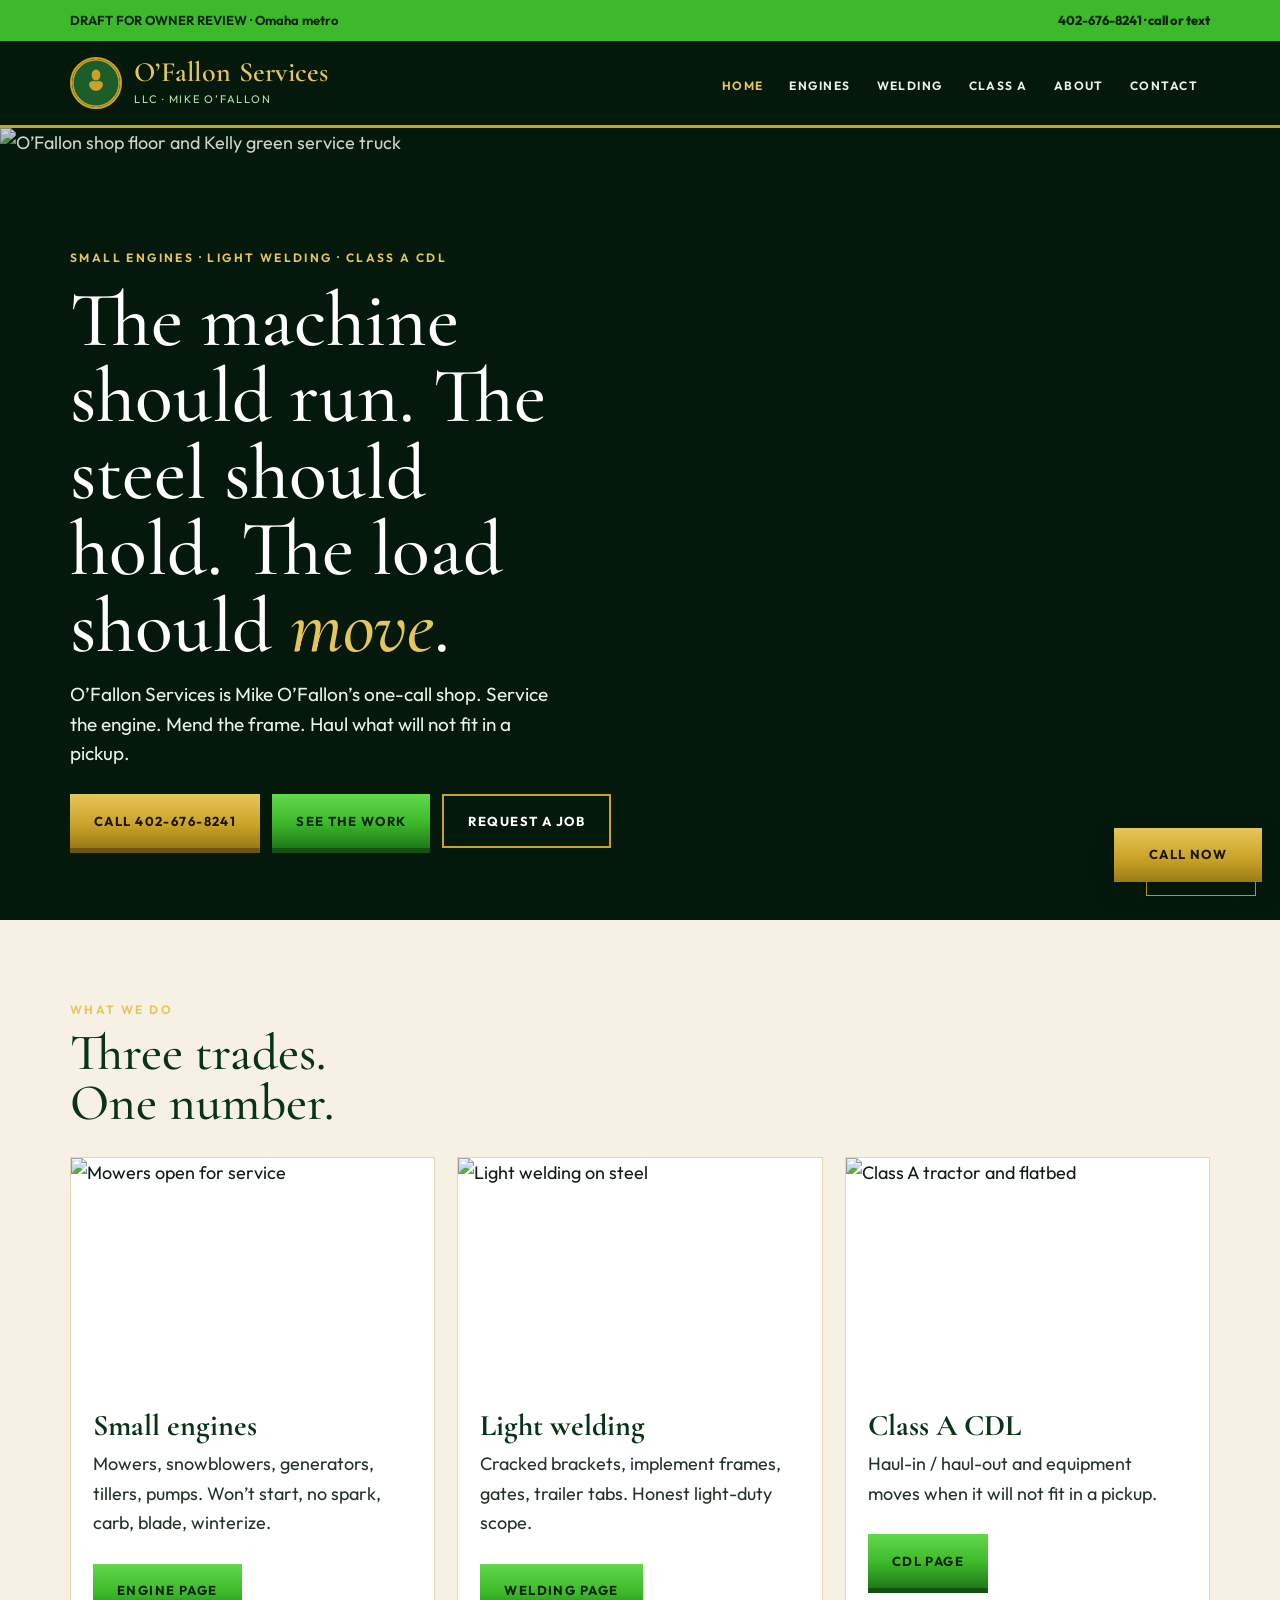
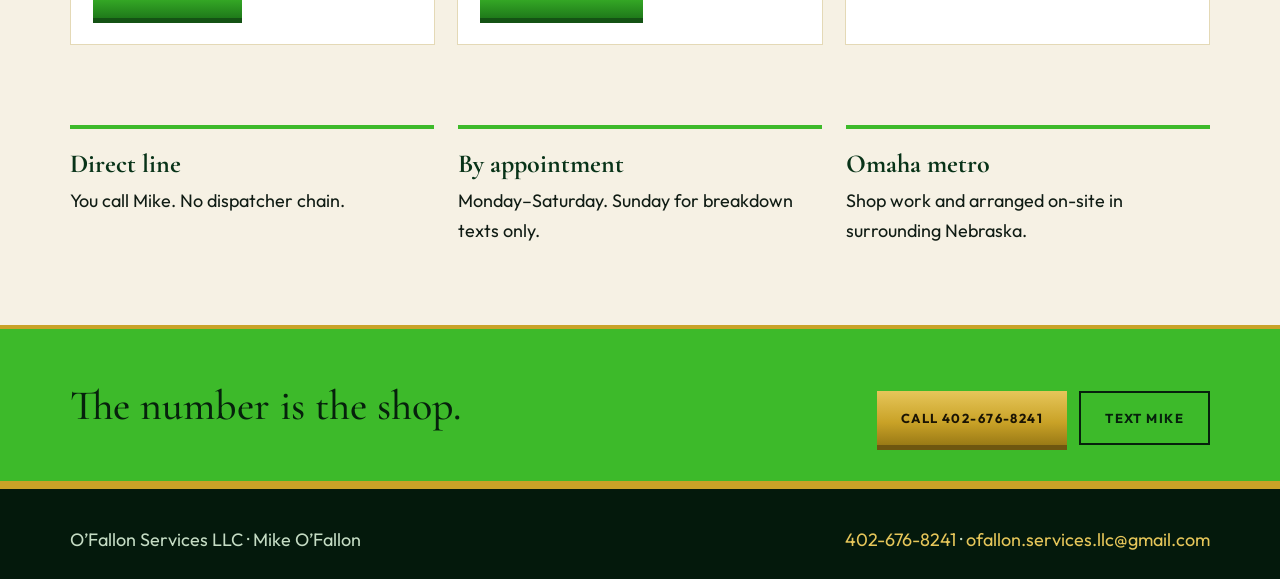
==== index.html @ c99d0401 "Wire Sound On button to workshop audio bed" ====
<!DOCTYPE html>
<html lang="en">
<head>
<meta charset="UTF-8" />
<meta name="viewport" content="width=device-width, initial-scale=1" />
<title>O’Fallon Services LLC — Engines, welding, Class A CDL</title>
<link rel="preconnect" href="https://fonts.googleapis.com" />
<link href="https://fonts.googleapis.com/css2?family=Cormorant+Garamond:ital,wght@0,500;0,600;1,500&family=Outfit:wght@400;500;600;700&display=swap" rel="stylesheet" />
<link rel="stylesheet" href="site.css" />
<script src="bed.js"></script>
</head>
<body>
<div class="top"><div class="wrap"><span>DRAFT FOR OWNER REVIEW · Omaha metro</span><a href="tel:4026768241">402-676-8241 · call or text</a></div></div>
<nav><div class="wrap">
  <a class="brand" href="index.html"><img src="photos/mark.svg" alt="O’Fallon shamrock mark" /><span><b>O’Fallon Services</b><small>LLC · Mike O’Fallon</small></span></a>
  <button class="burger" type="button" id="burger">Menu</button>
  <ul id="navlist">
    <li><a class="n on" href="index.html">Home</a></li>
    <li><a class="n " href="engines.html">Engines</a></li>
    <li><a class="n " href="welding.html">Welding</a></li>
    <li><a class="n " href="cdl.html">Class A</a></li>
    <li><a class="n " href="about.html">About</a></li>
    <li><a class="n " href="contact.html">Contact</a></li>
  </ul>
</div></nav>
<section class="hero">
  <div class="stage"><img src="photos/hero.svg" alt="O’Fallon shop floor and Kelly green service truck" /></div>
  <div class="sound"><button id="soundBtn" type="button">Sound on</button></div>
  <div class="copy wrap">
    <p class="kicker">Small engines · Light welding · Class A CDL</p>
    <h1>The machine should run. The steel should hold. The load should <em>move</em>.</h1>
    <p class="lead">O’Fallon Services is Mike O’Fallon’s one-call shop. Service the engine. Mend the frame. Haul what will not fit in a pickup.</p>
    <div class="btns">
      <a class="btn btn-gold" href="tel:4026768241">Call 402-676-8241</a>
      <a class="btn btn-kelly" href="engines.html">See the work</a>
      <a class="btn btn-line" href="contact.html">Request a job</a>
    </div>
  </div>
</section>
<section class="sec"><div class="wrap">
  <p class="kicker">What we do</p>
  <h2>Three trades. One number.</h2>
  <div class="grid3" style="margin-top:28px">
    <article class="card">
      <img src="photos/engines.svg" alt="Mowers open for service" />
      <div class="pad">
        <h3>Small engines</h3>
        <p>Mowers, snowblowers, generators, tillers, pumps. Won’t start, no spark, carb, blade, winterize.</p>
        <div class="btns"><a class="btn btn-kelly" href="engines.html">Engine page</a></div>
      </div>
    </article>
    <article class="card">
      <img src="photos/weld.svg" alt="Light welding on steel" />
      <div class="pad">
        <h3>Light welding</h3>
        <p>Cracked brackets, implement frames, gates, trailer tabs. Honest light-duty scope.</p>
        <div class="btns"><a class="btn btn-kelly" href="welding.html">Welding page</a></div>
      </div>
    </article>
    <article class="card">
      <img src="photos/cdl.svg" alt="Class A tractor and flatbed" />
      <div class="pad">
        <h3>Class A CDL</h3>
        <p>Haul-in / haul-out and equipment moves when it will not fit in a pickup.</p>
        <div class="btns"><a class="btn btn-kelly" href="cdl.html">CDL page</a></div>
      </div>
    </article>
  </div>
</div></section>
<section class="sec" style="padding-top:0"><div class="wrap">
  <div class="facts">
    <article><h3>Direct line</h3><p>You call Mike. No dispatcher chain.</p></article>
    <article><h3>By appointment</h3><p>Monday–Saturday. Sunday for breakdown texts only.</p></article>
    <article><h3>Omaha metro</h3><p>Shop work and arranged on-site in surrounding Nebraska.</p></article>
  </div>
</div></section>
<div class="strip" id="call"><div class="wrap">
  <h2>The number is the shop.</h2>
  <div class="btns">
    <a class="btn btn-gold" href="tel:4026768241">Call 402-676-8241</a>
    <a class="btn btn-line" href="sms:4026768241" style="color:#06210C;border-color:#06210C">Text Mike</a>
  </div>
</div></div>
<footer><div class="wrap">
  <div>O’Fallon Services LLC · Mike O’Fallon</div>
  <div><a href="tel:4026768241">402-676-8241</a> · <a href="mailto:ofallon.services.llc@gmail.com">ofallon.services.llc@gmail.com</a></div>
</div></footer>
<div class="float">
  <a class="btn btn-gold" href="tel:4026768241">Call now</a>
</div>
<script>
(function(){
  const burger=document.getElementById("burger");
  const list=document.getElementById("navlist");
  if(burger&&list) burger.addEventListener("click",function(){list.classList.toggle("open");});
  const b=document.getElementById("soundBtn");
  if(b){
    let on=false;
    b.addEventListener("click", function(){
      on=!on;
      if(on){ if(window.startOFallonSound) window.startOFallonSound(); b.textContent="Sound off"; }
      else { if(window.stopOFallonSound) window.stopOFallonSound(); b.textContent="Sound on"; }
    });
  }
})();
</script>
</body>
</html>
---- site.css ----
:root{
  --kelly:#3DBA2A;
  --kelly-d:#1F7A1A;
  --forest:#083318;
  --deep:#04190C;
  --gold:#C9A227;
  --gold2:#E6C65A;
  --paper:#F6F1E4;
  --ink:#101C14;
  --mute:#4E5B51;
  --line:#E4D9B6;
}
*{box-sizing:border-box;margin:0;padding:0}
html{scroll-behavior:smooth}
body{background:var(--paper);color:var(--ink);font-family:"Outfit","Avenir Next",sans-serif;font-size:18px;line-height:1.65}
a{color:inherit}
img,video{max-width:100%;display:block}
.wrap{width:min(1140px,calc(100% - 40px));margin:0 auto}
.top{background:var(--kelly);color:#06210C;font-size:13px;font-weight:650}
.top .wrap{display:flex;justify-content:space-between;gap:12px;padding:10px 0;align-items:center}
.top a{color:#06210C;font-weight:750;text-decoration:none}
nav{position:sticky;top:0;z-index:50;background:var(--deep);border-bottom:3px solid var(--gold)}
nav .wrap{display:flex;align-items:center;justify-content:space-between;min-height:84px;gap:16px}
.brand{display:flex;align-items:center;gap:12px;text-decoration:none;color:var(--gold2)}
.brand img{width:52px;height:52px;border-radius:50%;border:2px solid var(--gold);object-fit:cover;background:#083318}
.brand b{display:block;font-family:"Cormorant Garamond",Georgia,serif;font-size:clamp(22px,2.4vw,28px);font-weight:600;line-height:1;letter-spacing:.01em}
.brand small{display:block;color:#B7E3B3;letter-spacing:.16em;text-transform:uppercase;font-size:11px;margin-top:4px}
nav ul{display:flex;gap:2px;list-style:none;flex-wrap:wrap}
nav a.n{color:#E7F6E4;text-decoration:none;font-size:12px;font-weight:650;letter-spacing:.12em;text-transform:uppercase;padding:10px 12px}
nav a.n:hover,nav a.n.on{color:var(--gold2)}
.burger{display:none;background:transparent;border:1px solid var(--gold);color:var(--gold2);padding:8px 12px;letter-spacing:.12em;text-transform:uppercase;font:650 12px Outfit,sans-serif}
.hero{position:relative;min-height:88vh;color:#fff;display:flex;align-items:flex-end;overflow:hidden;background:#04190C}
.hero .stage{position:absolute;inset:0;overflow:hidden}
.hero .stage img{width:110%;height:110%;object-fit:cover;animation:ken 22s ease-in-out infinite alternate}
@keyframes ken{from{transform:scale(1) translate(0,0)}to{transform:scale(1.12) translate(-3%,-2%)}}
.hero::after{content:"";position:absolute;inset:0;background:linear-gradient(180deg,rgba(4,25,12,.18),rgba(4,25,12,.88))}
.hero .copy{position:relative;z-index:2;padding:0 0 72px}
.kicker{color:var(--gold2);letter-spacing:.2em;text-transform:uppercase;font-size:12px;font-weight:650}
h1,h2,h3.serif{font-family:"Cormorant Garamond",Georgia,serif;font-weight:500;line-height:.98;text-wrap:balance}
.hero h1{font-size:clamp(40px,6.2vw,78px);max-width:13ch;margin:14px 0 16px}
.hero h1 em{font-style:italic;color:var(--gold2)}
.lead{max-width:42ch;color:#E6F4E3;font-size:19px;line-height:1.55}
.btns{display:flex;flex-wrap:wrap;gap:12px;margin-top:26px}
.btn{display:inline-flex;align-items:center;justify-content:center;min-height:54px;padding:14px 24px;text-decoration:none;text-transform:uppercase;letter-spacing:.11em;font-size:13px;font-weight:700;border:0;cursor:pointer;font-family:inherit}
.btn-gold{background:linear-gradient(180deg,#E6C65A,#C9A227 58%,#9A7A16);color:#1A1404;box-shadow:0 5px 0 #6E5610}
.btn-kelly{background:linear-gradient(180deg,#62D84A,#3DBA2A 52%,#1F7A1A);color:#06210C;box-shadow:0 5px 0 #145214}
.btn-line{background:transparent;color:#fff;border:2px solid var(--gold)}
.sound{position:absolute;z-index:3;right:24px;bottom:24px}
.sound button{min-height:44px;padding:10px 16px;background:rgba(4,25,12,.78);color:var(--gold2);border:1px solid var(--gold);letter-spacing:.12em;text-transform:uppercase;font:650 12px Outfit,sans-serif;cursor:pointer}
.sec{padding:80px 0}
.sec h2{font-size:clamp(32px,4vw,52px);color:var(--forest);margin:8px 0 16px;max-width:18ch}
.grid3{display:grid;grid-template-columns:repeat(3,1fr);gap:22px}
.card{background:#fff;border:1px solid var(--line);display:flex;flex-direction:column;min-height:100%;overflow:hidden}
.card img{width:100%;height:230px;object-fit:cover}
.card .pad{padding:22px 22px 26px}
.card h3{font-family:"Cormorant Garamond",Georgia,serif;font-size:30px;color:var(--forest);margin-bottom:8px;line-height:1.05}
.card p{color:#243328;max-width:36ch}
.pagehero{position:relative;min-height:52vh;color:#fff;display:flex;align-items:flex-end;overflow:hidden;background:#04190C}
.pagehero img{position:absolute;inset:0;width:100%;height:100%;object-fit:cover}
.pagehero::after{content:"";position:absolute;inset:0;background:linear-gradient(180deg,rgba(4,25,12,.12),rgba(4,25,12,.84))}
.pagehero .copy{position:relative;z-index:2;padding:0 0 44px}
.pagehero h1{font-size:clamp(36px,5.4vw,68px);max-width:14ch;margin-top:10px}
.split{display:grid;grid-template-columns:1.05fr .95fr;gap:56px;align-items:start}
.split img.shot{width:100%;height:100%;max-height:640px;object-fit:cover;border:6px solid var(--kelly)}
.body{max-width:46ch;color:#243328}
.body + .body{margin-top:14px}
.list{margin:18px 0 0;padding:0;list-style:none}
.list li{padding:8px 0 8px 20px;position:relative;color:#243328}
.list li:before{content:"";width:8px;height:8px;background:var(--kelly);position:absolute;left:0;top:.75em}
.form{margin-top:28px;display:grid;grid-template-columns:1fr 1fr;gap:14px;max-width:36rem}
.form .full{grid-column:1/-1}
.form label{display:block;font-size:11px;letter-spacing:.14em;text-transform:uppercase;margin-bottom:6px;font-weight:650;color:var(--mute)}
.form input,.form textarea,.form select{width:100%;border:1px solid #D4CDB6;background:#fff;padding:12px 14px;font:16px Outfit,sans-serif;color:var(--ink)}
.form textarea{min-height:110px;resize:vertical}
.ok{display:none;grid-column:1/-1;background:#D7F5C9;padding:12px;color:#083318}
.strip{background:var(--kelly);color:#06210C;padding:36px 0;border-block:4px solid var(--gold)}
.strip .wrap{display:flex;justify-content:space-between;align-items:center;gap:16px;flex-wrap:wrap}
.strip h2{font-size:clamp(26px,3.4vw,42px);color:#06210C;margin:0}
.facts{display:grid;grid-template-columns:1fr 1fr 1fr;gap:24px}
.facts article{border-top:4px solid var(--kelly);padding-top:14px}
.facts h3{font-family:"Cormorant Garamond",Georgia,serif;font-size:26px;color:var(--forest)}
footer{background:var(--deep);color:#C5DCC4;padding:36px 0 24px;border-top:4px solid var(--gold)}
footer .wrap{display:flex;justify-content:space-between;gap:16px;flex-wrap:wrap}
footer a{color:var(--gold2);text-decoration:none}
.float{position:fixed;right:18px;bottom:18px;z-index:40;display:flex;flex-direction:column;gap:8px}
.float a{min-width:148px;box-shadow:0 8px 24px rgba(4,25,12,.28)}
@media(max-width:900px){
  .grid3,.split,.facts{grid-template-columns:1fr}
  nav ul{display:none;position:absolute;left:0;right:0;top:84px;background:var(--deep);flex-direction:column;padding:8px 20px 18px;border-bottom:3px solid var(--gold)}
  nav ul.open{display:flex}
  .burger{display:block}
  .btn{width:100%}
  .hero{min-height:82vh}
  .card img{height:200px}
  .form{grid-template-columns:1fr}
  .float{left:18px;right:18px}
}
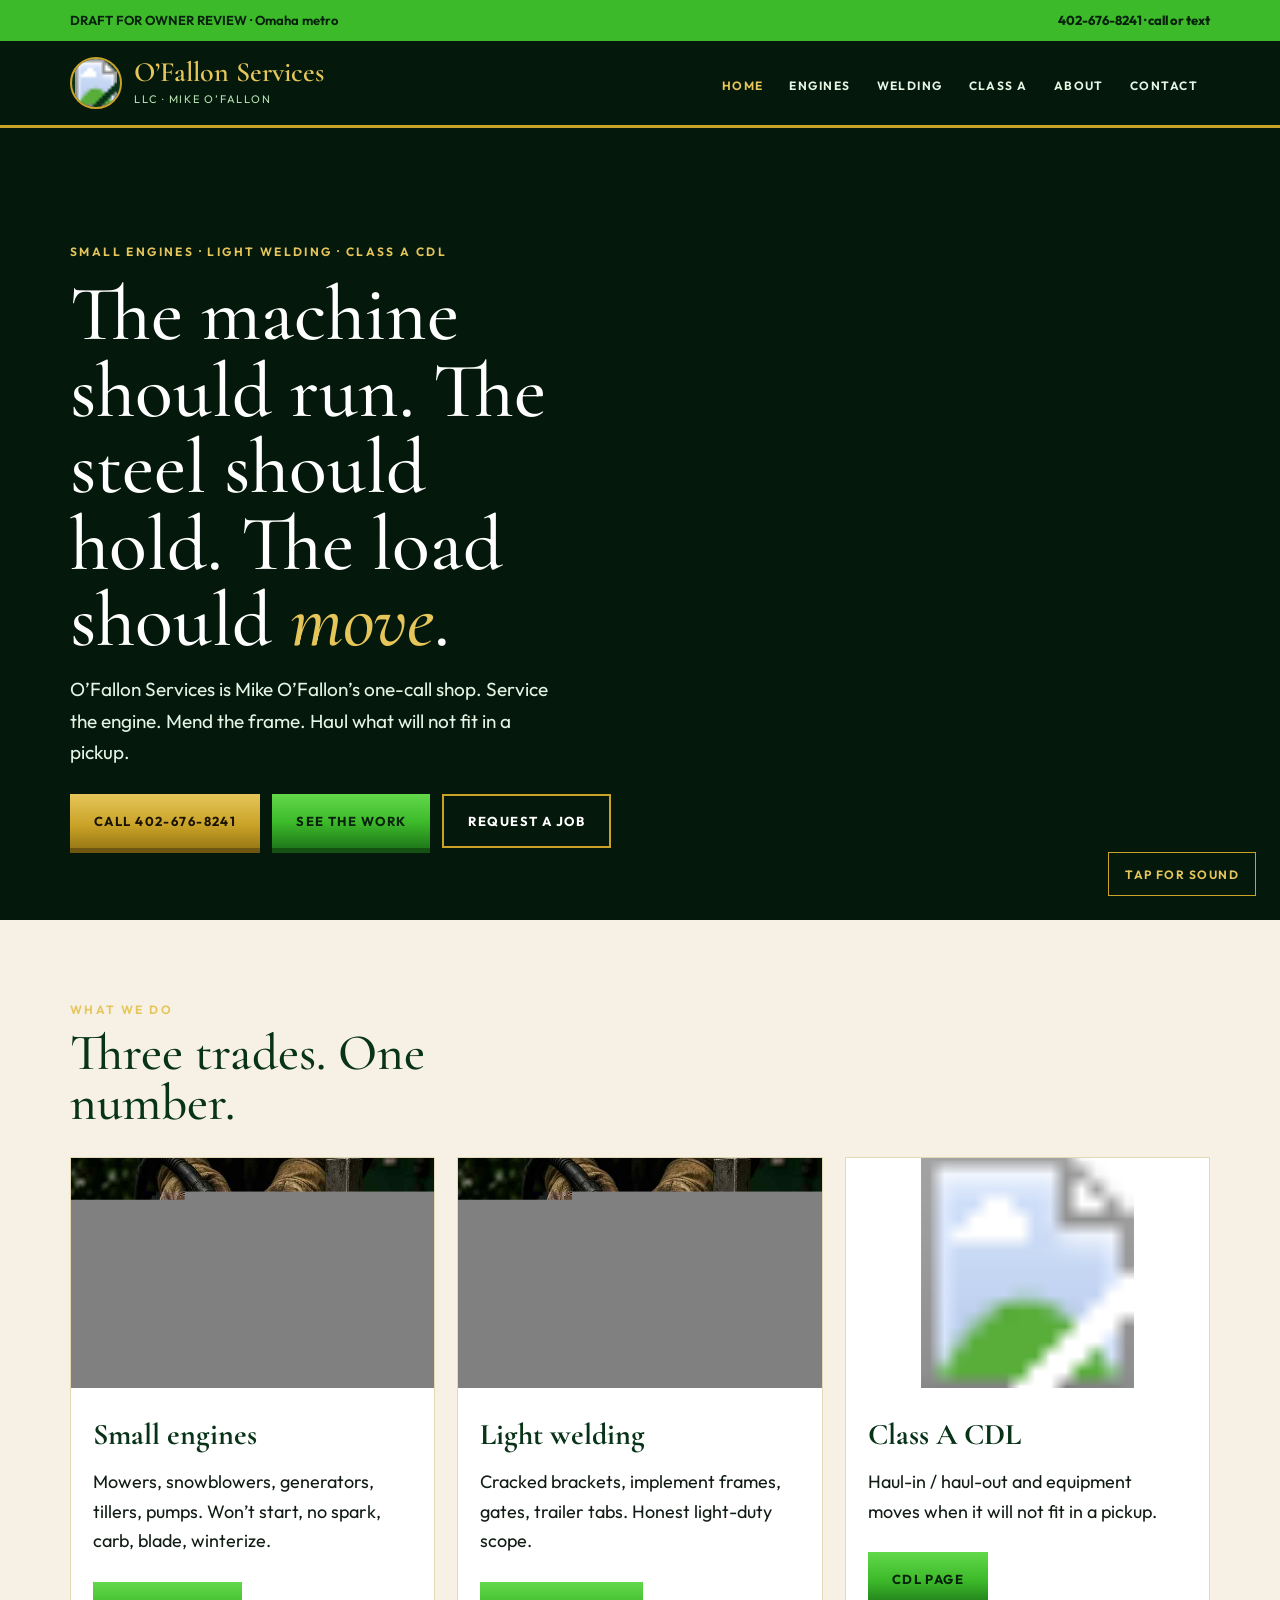
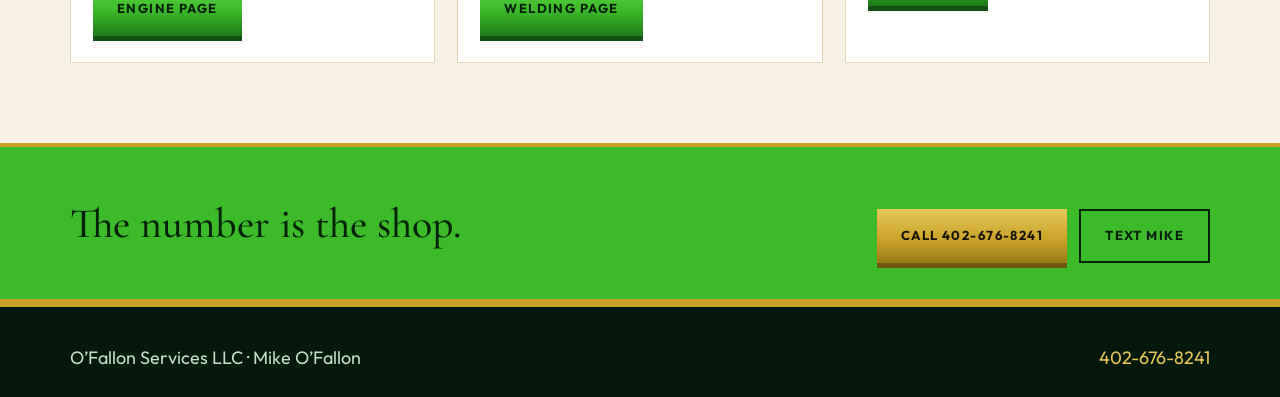
==== commit 17aee67b: "Home hero uses live weld and haul photos plus shamrock" ====
--- a/index.html
+++ b/index.html
@@ -16,16 +16,20 @@
   <button class="burger" type="button" id="burger">Menu</button>
   <ul id="navlist">
     <li><a class="n on" href="index.html">Home</a></li>
-    <li><a class="n " href="engines.html">Engines</a></li>
-    <li><a class="n " href="welding.html">Welding</a></li>
-    <li><a class="n " href="cdl.html">Class A</a></li>
-    <li><a class="n " href="about.html">About</a></li>
-    <li><a class="n " href="contact.html">Contact</a></li>
+    <li><a class="n" href="engines.html">Engines</a></li>
+    <li><a class="n" href="welding.html">Welding</a></li>
+    <li><a class="n" href="cdl.html">Class A</a></li>
+    <li><a class="n" href="about.html">About</a></li>
+    <li><a class="n" href="contact.html">Contact</a></li>
   </ul>
 </div></nav>
 <section class="hero">
-  <div class="stage"><img src="photos/hero.svg" alt="O’Fallon shop floor and Kelly green service truck" /></div>
-  <div class="sound"><button id="soundBtn" type="button">Sound on</button></div>
+  <div class="stage">
+    <img src="photos/weld.svg" alt="Light welding on steel" />
+    <img src="photos/cdl.svg" alt="Kelly green Class A tractor and flatbed" />
+    <img src="photos/mark.svg" alt="O’Fallon shamrock mark" />
+  </div>
+  <div class="sound"><button id="soundBtn" type="button">Tap for sound</button></div>
   <div class="copy wrap">
     <p class="kicker">Small engines · Light welding · Class A CDL</p>
     <h1>The machine should run. The steel should hold. The load should <em>move</em>.</h1>
@@ -42,7 +46,7 @@
   <h2>Three trades. One number.</h2>
   <div class="grid3" style="margin-top:28px">
     <article class="card">
-      <img src="photos/engines.svg" alt="Mowers open for service" />
+      <img src="photos/weld.svg" alt="Shop work" />
       <div class="pad">
         <h3>Small engines</h3>
         <p>Mowers, snowblowers, generators, tillers, pumps. Won’t start, no spark, carb, blade, winterize.</p>
@@ -67,14 +71,7 @@
     </article>
   </div>
 </div></section>
-<section class="sec" style="padding-top:0"><div class="wrap">
-  <div class="facts">
-    <article><h3>Direct line</h3><p>You call Mike. No dispatcher chain.</p></article>
-    <article><h3>By appointment</h3><p>Monday–Saturday. Sunday for breakdown texts only.</p></article>
-    <article><h3>Omaha metro</h3><p>Shop work and arranged on-site in surrounding Nebraska.</p></article>
-  </div>
-</div></section>
-<div class="strip" id="call"><div class="wrap">
+<div class="strip"><div class="wrap">
   <h2>The number is the shop.</h2>
   <div class="btns">
     <a class="btn btn-gold" href="tel:4026768241">Call 402-676-8241</a>
@@ -83,11 +80,8 @@
 </div></div>
 <footer><div class="wrap">
   <div>O’Fallon Services LLC · Mike O’Fallon</div>
-  <div><a href="tel:4026768241">402-676-8241</a> · <a href="mailto:ofallon.services.llc@gmail.com">ofallon.services.llc@gmail.com</a></div>
+  <div><a href="tel:4026768241">402-676-8241</a></div>
 </div></footer>
-<div class="float">
-  <a class="btn btn-gold" href="tel:4026768241">Call now</a>
-</div>
 <script>
 (function(){
   const burger=document.getElementById("burger");
@@ -99,10 +93,9 @@
     b.addEventListener("click", function(){
       on=!on;
       if(on){ if(window.startOFallonSound) window.startOFallonSound(); b.textContent="Sound off"; }
-      else { if(window.stopOFallonSound) window.stopOFallonSound(); b.textContent="Sound on"; }
+      else { if(window.stopOFallonSound) window.stopOFallonSound(); b.textContent="Tap for sound"; }
     });
   }
 })();
 </script>
-</body>
-</html>
+</body></html>
--- a/site.css
+++ b/site.css
@@ -1,14 +1,6 @@
 :root{
-  --kelly:#3DBA2A;
-  --kelly-d:#1F7A1A;
-  --forest:#083318;
-  --deep:#04190C;
-  --gold:#C9A227;
-  --gold2:#E6C65A;
-  --paper:#F6F1E4;
-  --ink:#101C14;
-  --mute:#4E5B51;
-  --line:#E4D9B6;
+  --kelly:#3DBA2A; --kelly-d:#1F7A1A; --forest:#083318; --deep:#04190C;
+  --gold:#C9A227; --gold2:#E6C65A; --paper:#F6F1E4; --ink:#101C14; --mute:#4E5B51; --line:#E4D9B6;
 }
 *{box-sizing:border-box;margin:0;padding:0}
 html{scroll-behavior:smooth}
@@ -23,7 +15,7 @@
 nav .wrap{display:flex;align-items:center;justify-content:space-between;min-height:84px;gap:16px}
 .brand{display:flex;align-items:center;gap:12px;text-decoration:none;color:var(--gold2)}
 .brand img{width:52px;height:52px;border-radius:50%;border:2px solid var(--gold);object-fit:cover;background:#083318}
-.brand b{display:block;font-family:"Cormorant Garamond",Georgia,serif;font-size:clamp(22px,2.4vw,28px);font-weight:600;line-height:1;letter-spacing:.01em}
+.brand b{display:block;font-family:"Cormorant Garamond",Georgia,serif;font-size:clamp(22px,2.4vw,28px);font-weight:600;line-height:1}
 .brand small{display:block;color:#B7E3B3;letter-spacing:.16em;text-transform:uppercase;font-size:11px;margin-top:4px}
 nav ul{display:flex;gap:2px;list-style:none;flex-wrap:wrap}
 nav a.n{color:#E7F6E4;text-decoration:none;font-size:12px;font-weight:650;letter-spacing:.12em;text-transform:uppercase;padding:10px 12px}
@@ -31,15 +23,18 @@
 .burger{display:none;background:transparent;border:1px solid var(--gold);color:var(--gold2);padding:8px 12px;letter-spacing:.12em;text-transform:uppercase;font:650 12px Outfit,sans-serif}
 .hero{position:relative;min-height:88vh;color:#fff;display:flex;align-items:flex-end;overflow:hidden;background:#04190C}
 .hero .stage{position:absolute;inset:0;overflow:hidden}
-.hero .stage img{width:110%;height:110%;object-fit:cover;animation:ken 22s ease-in-out infinite alternate}
-@keyframes ken{from{transform:scale(1) translate(0,0)}to{transform:scale(1.12) translate(-3%,-2%)}}
+.hero .stage img{position:absolute;inset:0;width:100%;height:100%;object-fit:cover;opacity:0;animation:fade 18s ease-in-out infinite}
+.hero .stage img:nth-child(1){animation-delay:0s}
+.hero .stage img:nth-child(2){animation-delay:6s}
+.hero .stage img:nth-child(3){animation-delay:12s}
+@keyframes fade{0%{opacity:0}10%{opacity:1}30%{opacity:1}40%{opacity:0}100%{opacity:0}}
 .hero::after{content:"";position:absolute;inset:0;background:linear-gradient(180deg,rgba(4,25,12,.18),rgba(4,25,12,.88))}
 .hero .copy{position:relative;z-index:2;padding:0 0 72px}
 .kicker{color:var(--gold2);letter-spacing:.2em;text-transform:uppercase;font-size:12px;font-weight:650}
-h1,h2,h3.serif{font-family:"Cormorant Garamond",Georgia,serif;font-weight:500;line-height:.98;text-wrap:balance}
+h1,h2,h3.serif{font-family:"Cormorant Garamond",Georgia,serif;font-weight:500;line-height:.98}
 .hero h1{font-size:clamp(40px,6.2vw,78px);max-width:13ch;margin:14px 0 16px}
 .hero h1 em{font-style:italic;color:var(--gold2)}
-.lead{max-width:42ch;color:#E6F4E3;font-size:19px;line-height:1.55}
+.lead{max-width:42ch;color:#E6F4E3;font-size:19px}
 .btns{display:flex;flex-wrap:wrap;gap:12px;margin-top:26px}
 .btn{display:inline-flex;align-items:center;justify-content:center;min-height:54px;padding:14px 24px;text-decoration:none;text-transform:uppercase;letter-spacing:.11em;font-size:13px;font-weight:700;border:0;cursor:pointer;font-family:inherit}
 .btn-gold{background:linear-gradient(180deg,#E6C65A,#C9A227 58%,#9A7A16);color:#1A1404;box-shadow:0 5px 0 #6E5610}
@@ -53,26 +48,24 @@
 .card{background:#fff;border:1px solid var(--line);display:flex;flex-direction:column;min-height:100%;overflow:hidden}
 .card img{width:100%;height:230px;object-fit:cover}
 .card .pad{padding:22px 22px 26px}
-.card h3{font-family:"Cormorant Garamond",Georgia,serif;font-size:30px;color:var(--forest);margin-bottom:8px;line-height:1.05}
-.card p{color:#243328;max-width:36ch}
+.card h3{font-family:"Cormorant Garamond",Georgia,serif;font-size:30px;color:var(--forest);margin-bottom:8px}
 .pagehero{position:relative;min-height:52vh;color:#fff;display:flex;align-items:flex-end;overflow:hidden;background:#04190C}
 .pagehero img{position:absolute;inset:0;width:100%;height:100%;object-fit:cover}
 .pagehero::after{content:"";position:absolute;inset:0;background:linear-gradient(180deg,rgba(4,25,12,.12),rgba(4,25,12,.84))}
 .pagehero .copy{position:relative;z-index:2;padding:0 0 44px}
 .pagehero h1{font-size:clamp(36px,5.4vw,68px);max-width:14ch;margin-top:10px}
 .split{display:grid;grid-template-columns:1.05fr .95fr;gap:56px;align-items:start}
-.split img.shot{width:100%;height:100%;max-height:640px;object-fit:cover;border:6px solid var(--kelly)}
+.split img.shot{width:100%;max-height:640px;object-fit:cover;border:6px solid var(--kelly)}
 .body{max-width:46ch;color:#243328}
-.body + .body{margin-top:14px}
 .list{margin:18px 0 0;padding:0;list-style:none}
-.list li{padding:8px 0 8px 20px;position:relative;color:#243328}
+.list li{padding:8px 0 8px 20px;position:relative}
 .list li:before{content:"";width:8px;height:8px;background:var(--kelly);position:absolute;left:0;top:.75em}
 .form{margin-top:28px;display:grid;grid-template-columns:1fr 1fr;gap:14px;max-width:36rem}
 .form .full{grid-column:1/-1}
 .form label{display:block;font-size:11px;letter-spacing:.14em;text-transform:uppercase;margin-bottom:6px;font-weight:650;color:var(--mute)}
-.form input,.form textarea,.form select{width:100%;border:1px solid #D4CDB6;background:#fff;padding:12px 14px;font:16px Outfit,sans-serif;color:var(--ink)}
-.form textarea{min-height:110px;resize:vertical}
-.ok{display:none;grid-column:1/-1;background:#D7F5C9;padding:12px;color:#083318}
+.form input,.form textarea,.form select{width:100%;border:1px solid #D4CDB6;background:#fff;padding:12px 14px;font:16px Outfit,sans-serif}
+.form textarea{min-height:110px}
+.ok{display:none;grid-column:1/-1;background:#D7F5C9;padding:12px}
 .strip{background:var(--kelly);color:#06210C;padding:36px 0;border-block:4px solid var(--gold)}
 .strip .wrap{display:flex;justify-content:space-between;align-items:center;gap:16px;flex-wrap:wrap}
 .strip h2{font-size:clamp(26px,3.4vw,42px);color:#06210C;margin:0}
@@ -82,16 +75,13 @@
 footer{background:var(--deep);color:#C5DCC4;padding:36px 0 24px;border-top:4px solid var(--gold)}
 footer .wrap{display:flex;justify-content:space-between;gap:16px;flex-wrap:wrap}
 footer a{color:var(--gold2);text-decoration:none}
-.float{position:fixed;right:18px;bottom:18px;z-index:40;display:flex;flex-direction:column;gap:8px}
-.float a{min-width:148px;box-shadow:0 8px 24px rgba(4,25,12,.28)}
+.float{position:fixed;right:18px;bottom:18px;z-index:40}
 @media(max-width:900px){
   .grid3,.split,.facts{grid-template-columns:1fr}
-  nav ul{display:none;position:absolute;left:0;right:0;top:84px;background:var(--deep);flex-direction:column;padding:8px 20px 18px;border-bottom:3px solid var(--gold)}
+  nav ul{display:none;position:absolute;left:0;right:0;top:84px;background:var(--deep);flex-direction:column;padding:8px 20px 18px}
   nav ul.open{display:flex}
   .burger{display:block}
   .btn{width:100%}
   .hero{min-height:82vh}
-  .card img{height:200px}
   .form{grid-template-columns:1fr}
-  .float{left:18px;right:18px}
 }
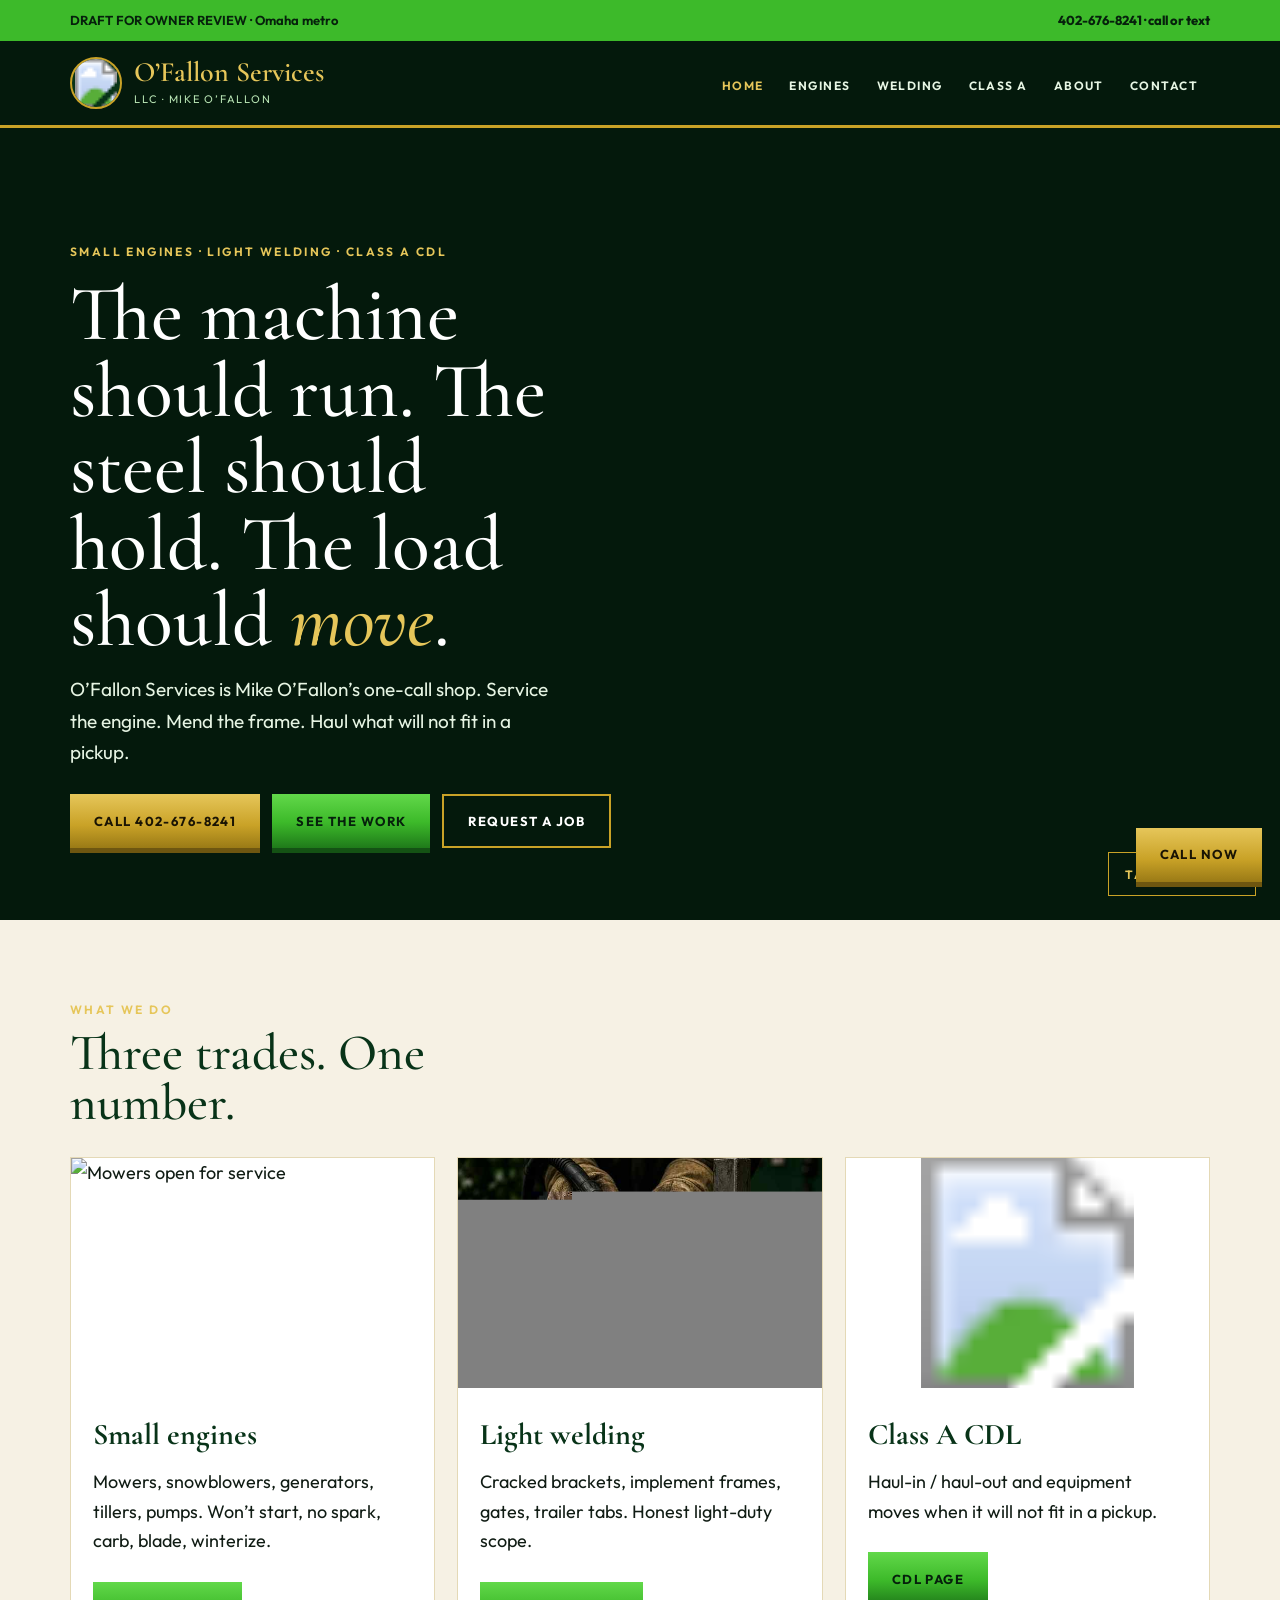
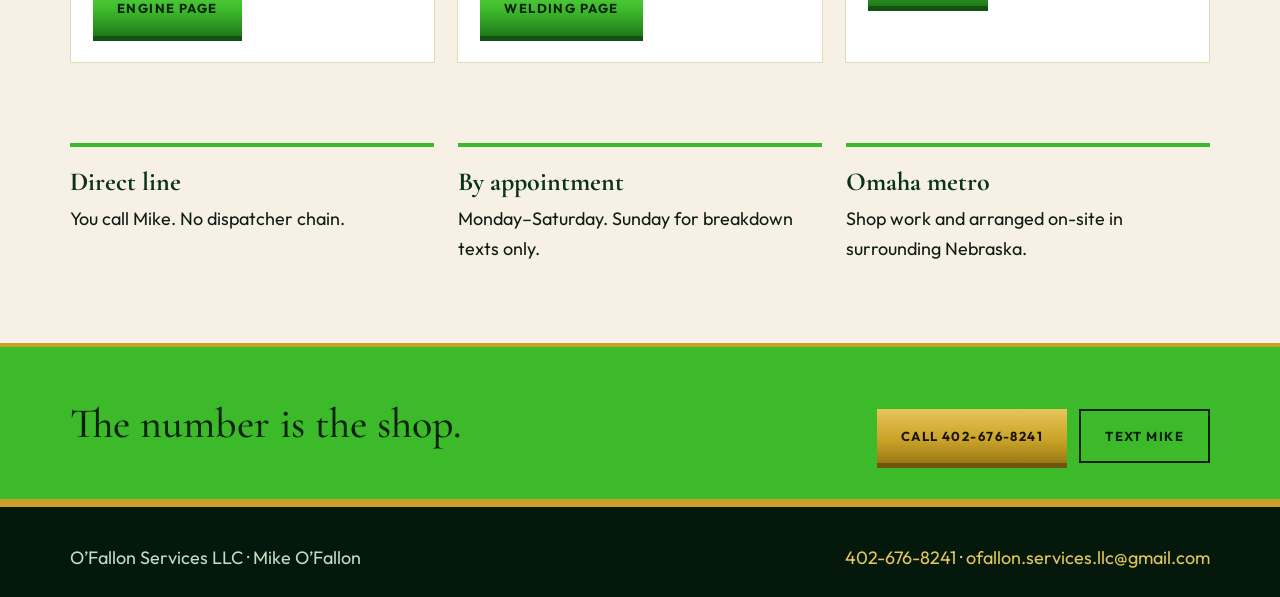
==== commit e25c8167: "Show shop photos and hero video on the homepage" ====
--- a/index.html
+++ b/index.html
@@ -8,6 +8,7 @@
 <link href="https://fonts.googleapis.com/css2?family=Cormorant+Garamond:ital,wght@0,500;0,600;1,500&family=Outfit:wght@400;500;600;700&display=swap" rel="stylesheet" />
 <link rel="stylesheet" href="site.css" />
 <script src="bed.js"></script>
+<script src="video.js"></script>
 </head>
 <body>
 <div class="top"><div class="wrap"><span>DRAFT FOR OWNER REVIEW · Omaha metro</span><a href="tel:4026768241">402-676-8241 · call or text</a></div></div>
@@ -23,11 +24,15 @@
     <li><a class="n" href="contact.html">Contact</a></li>
   </ul>
 </div></nav>
-<section class="hero">
+<section class="hero" id="hero">
   <div class="stage">
-    <img src="photos/weld.svg" alt="Light welding on steel" />
-    <img src="photos/cdl.svg" alt="Kelly green Class A tractor and flatbed" />
-    <img src="photos/mark.svg" alt="O’Fallon shamrock mark" />
+    <div class="slides">
+      <div class="slide" style="background-image:url('photos/hero.svg')"></div>
+      <div class="slide" style="background-image:url('photos/engines.svg')"></div>
+      <div class="slide" style="background-image:url('photos/weld.svg')"></div>
+      <div class="slide" style="background-image:url('photos/cdl.svg')"></div>
+    </div>
+    <video id="heroVid" muted loop playsinline poster="photos/hero.svg"></video>
   </div>
   <div class="sound"><button id="soundBtn" type="button">Tap for sound</button></div>
   <div class="copy wrap">
@@ -46,7 +51,7 @@
   <h2>Three trades. One number.</h2>
   <div class="grid3" style="margin-top:28px">
     <article class="card">
-      <img src="photos/weld.svg" alt="Shop work" />
+      <img src="photos/engines.svg" alt="Mowers open for service" />
       <div class="pad">
         <h3>Small engines</h3>
         <p>Mowers, snowblowers, generators, tillers, pumps. Won’t start, no spark, carb, blade, winterize.</p>
@@ -71,7 +76,14 @@
     </article>
   </div>
 </div></section>
-<div class="strip"><div class="wrap">
+<section class="sec" style="padding-top:0"><div class="wrap">
+  <div class="facts">
+    <article><h3>Direct line</h3><p>You call Mike. No dispatcher chain.</p></article>
+    <article><h3>By appointment</h3><p>Monday–Saturday. Sunday for breakdown texts only.</p></article>
+    <article><h3>Omaha metro</h3><p>Shop work and arranged on-site in surrounding Nebraska.</p></article>
+  </div>
+</div></section>
+<div class="strip" id="call"><div class="wrap">
   <h2>The number is the shop.</h2>
   <div class="btns">
     <a class="btn btn-gold" href="tel:4026768241">Call 402-676-8241</a>
@@ -80,22 +92,44 @@
 </div></div>
 <footer><div class="wrap">
   <div>O’Fallon Services LLC · Mike O’Fallon</div>
-  <div><a href="tel:4026768241">402-676-8241</a></div>
+  <div><a href="tel:4026768241">402-676-8241</a> · <a href="mailto:ofallon.services.llc@gmail.com">ofallon.services.llc@gmail.com</a></div>
 </div></footer>
+<div class="float">
+  <a class="btn btn-gold" href="tel:4026768241">Call now</a>
+</div>
 <script>
 (function(){
   const burger=document.getElementById("burger");
   const list=document.getElementById("navlist");
   if(burger&&list) burger.addEventListener("click",function(){list.classList.toggle("open");});
+  const hero=document.getElementById("hero");
+  const vid=document.getElementById("heroVid");
   const b=document.getElementById("soundBtn");
+  if(vid){
+    const src=window.OFALLON_VIDEO || "video/hero.mp4";
+    vid.src=src;
+    vid.muted=true;
+    const play=function(){ vid.play().then(function(){ if(hero) hero.classList.add("has-video"); }).catch(function(){}); };
+    vid.addEventListener("loadeddata", play);
+    vid.addEventListener("error", function(){ if(hero) hero.classList.remove("has-video"); });
+    play();
+  }
   if(b){
     let on=false;
     b.addEventListener("click", function(){
       on=!on;
-      if(on){ if(window.startOFallonSound) window.startOFallonSound(); b.textContent="Sound off"; }
-      else { if(window.stopOFallonSound) window.stopOFallonSound(); b.textContent="Tap for sound"; }
+      if(on){
+        if(vid){ vid.muted=false; vid.volume=1; vid.play().catch(function(){}); }
+        if(window.startOFallonSound && (!vid || vid.paused || vid.error)) window.startOFallonSound();
+        b.textContent="Sound off";
+      } else {
+        if(vid) vid.muted=true;
+        if(window.stopOFallonSound) window.stopOFallonSound();
+        b.textContent="Tap for sound";
+      }
     });
   }
 })();
 </script>
-</body></html>
+</body>
+</html>
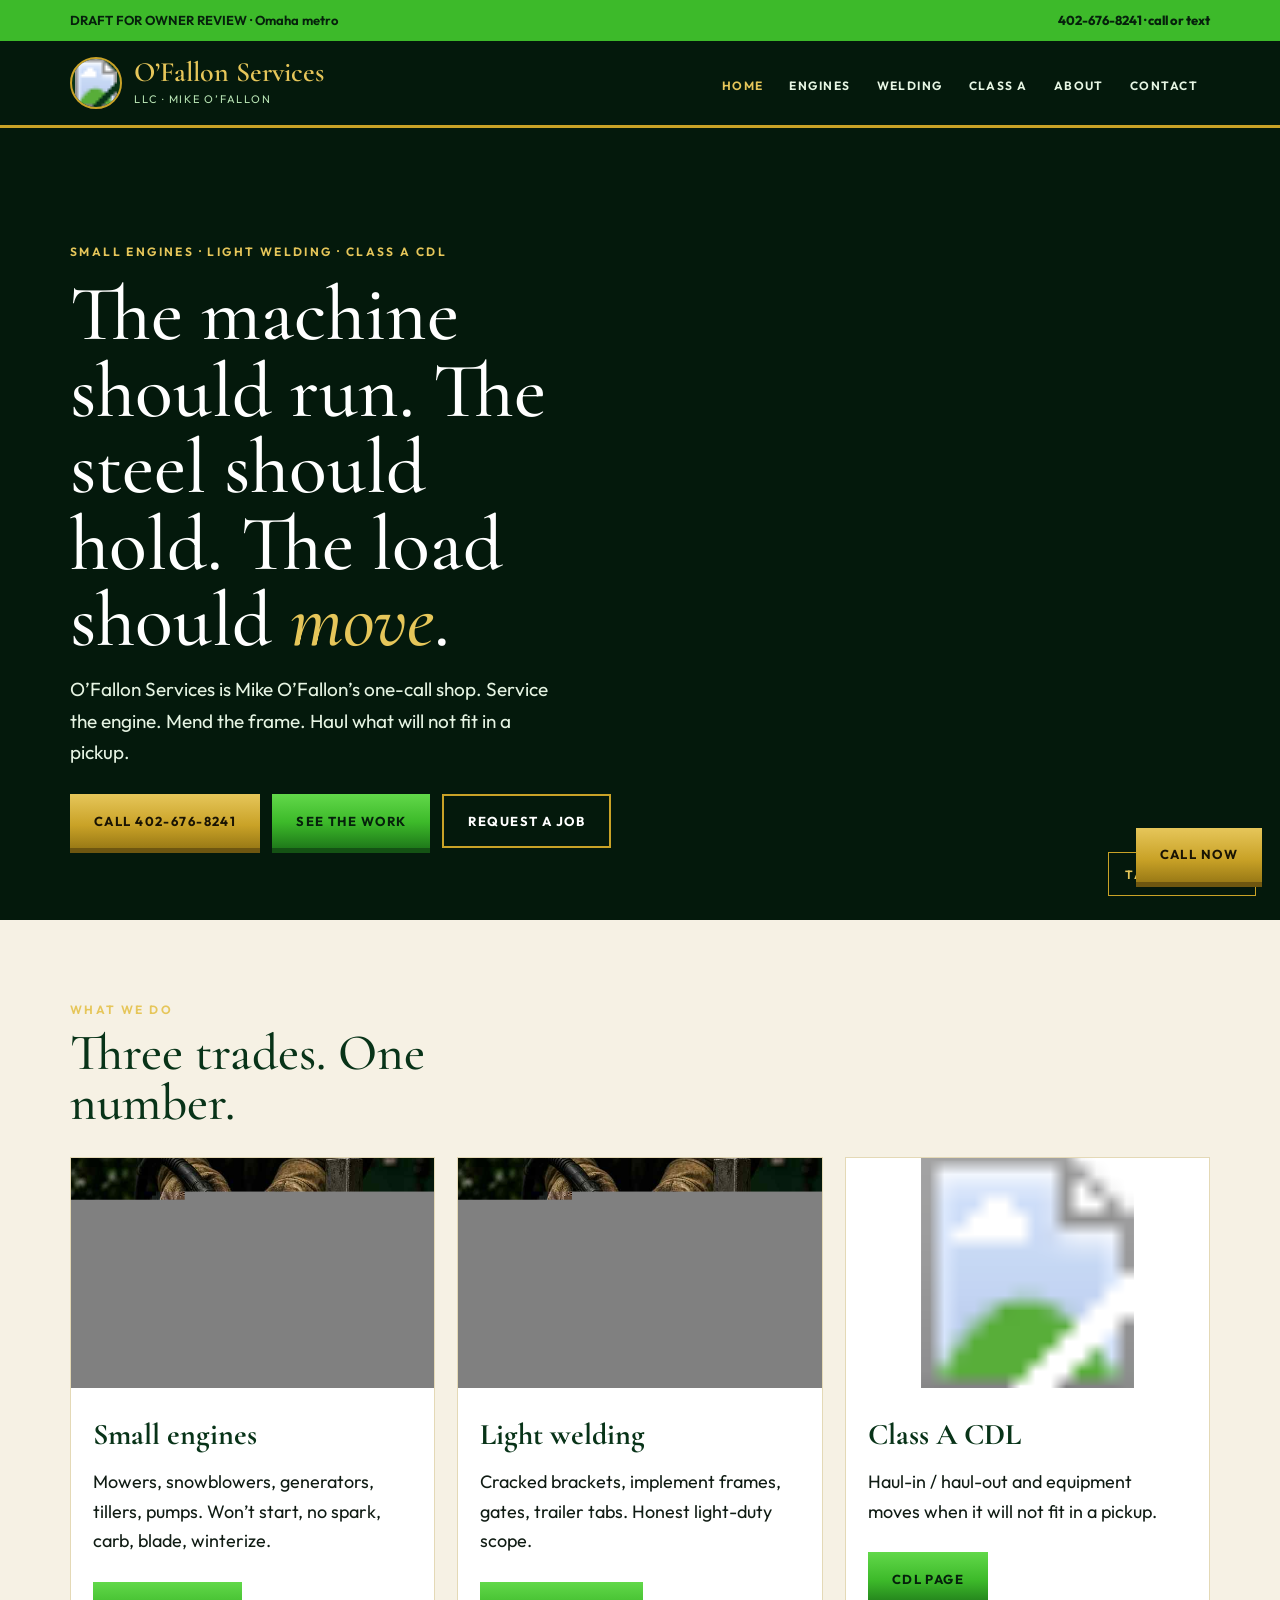
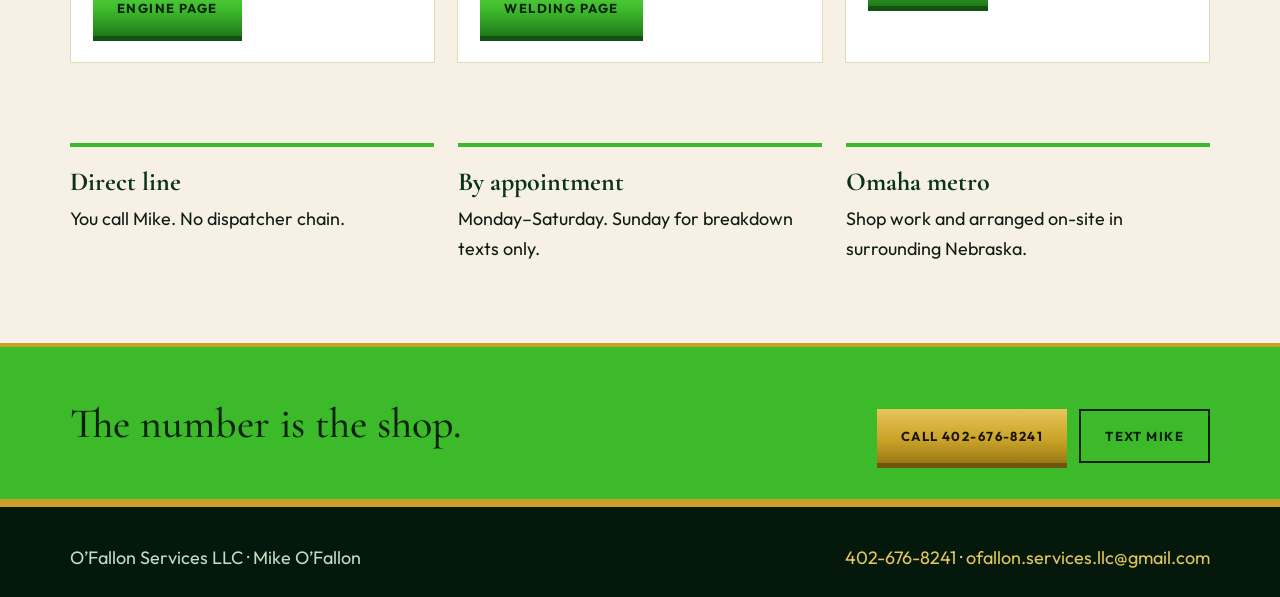
==== commit 8ffb6ff4: "Hero uses live weld, CDL and shamrock photos that already resolve" ====
--- a/index.html
+++ b/index.html
@@ -8,7 +8,6 @@
 <link href="https://fonts.googleapis.com/css2?family=Cormorant+Garamond:ital,wght@0,500;0,600;1,500&family=Outfit:wght@400;500;600;700&display=swap" rel="stylesheet" />
 <link rel="stylesheet" href="site.css" />
 <script src="bed.js"></script>
-<script src="video.js"></script>
 </head>
 <body>
 <div class="top"><div class="wrap"><span>DRAFT FOR OWNER REVIEW · Omaha metro</span><a href="tel:4026768241">402-676-8241 · call or text</a></div></div>
@@ -27,12 +26,11 @@
 <section class="hero" id="hero">
   <div class="stage">
     <div class="slides">
-      <div class="slide" style="background-image:url('photos/hero.svg')"></div>
-      <div class="slide" style="background-image:url('photos/engines.svg')"></div>
       <div class="slide" style="background-image:url('photos/weld.svg')"></div>
       <div class="slide" style="background-image:url('photos/cdl.svg')"></div>
+      <div class="slide" style="background-image:url('photos/mark.svg')"></div>
+      <div class="slide" style="background-image:url('photos/weld.svg')"></div>
     </div>
-    <video id="heroVid" muted loop playsinline poster="photos/hero.svg"></video>
   </div>
   <div class="sound"><button id="soundBtn" type="button">Tap for sound</button></div>
   <div class="copy wrap">
@@ -51,7 +49,7 @@
   <h2>Three trades. One number.</h2>
   <div class="grid3" style="margin-top:28px">
     <article class="card">
-      <img src="photos/engines.svg" alt="Mowers open for service" />
+      <img src="photos/weld.svg" alt="Shop work" />
       <div class="pad">
         <h3>Small engines</h3>
         <p>Mowers, snowblowers, generators, tillers, pumps. Won’t start, no spark, carb, blade, winterize.</p>
@@ -94,39 +92,19 @@
   <div>O’Fallon Services LLC · Mike O’Fallon</div>
   <div><a href="tel:4026768241">402-676-8241</a> · <a href="mailto:ofallon.services.llc@gmail.com">ofallon.services.llc@gmail.com</a></div>
 </div></footer>
-<div class="float">
-  <a class="btn btn-gold" href="tel:4026768241">Call now</a>
-</div>
+<div class="float"><a class="btn btn-gold" href="tel:4026768241">Call now</a></div>
 <script>
 (function(){
   const burger=document.getElementById("burger");
   const list=document.getElementById("navlist");
   if(burger&&list) burger.addEventListener("click",function(){list.classList.toggle("open");});
-  const hero=document.getElementById("hero");
-  const vid=document.getElementById("heroVid");
   const b=document.getElementById("soundBtn");
-  if(vid){
-    const src=window.OFALLON_VIDEO || "video/hero.mp4";
-    vid.src=src;
-    vid.muted=true;
-    const play=function(){ vid.play().then(function(){ if(hero) hero.classList.add("has-video"); }).catch(function(){}); };
-    vid.addEventListener("loadeddata", play);
-    vid.addEventListener("error", function(){ if(hero) hero.classList.remove("has-video"); });
-    play();
-  }
   if(b){
     let on=false;
     b.addEventListener("click", function(){
       on=!on;
-      if(on){
-        if(vid){ vid.muted=false; vid.volume=1; vid.play().catch(function(){}); }
-        if(window.startOFallonSound && (!vid || vid.paused || vid.error)) window.startOFallonSound();
-        b.textContent="Sound off";
-      } else {
-        if(vid) vid.muted=true;
-        if(window.stopOFallonSound) window.stopOFallonSound();
-        b.textContent="Tap for sound";
-      }
+      if(on){ if(window.startOFallonSound) window.startOFallonSound(); b.textContent="Sound off"; }
+      else { if(window.stopOFallonSound) window.stopOFallonSound(); b.textContent="Tap for sound"; }
     });
   }
 })();
--- a/site.css
+++ b/site.css
@@ -23,13 +23,17 @@
 .burger{display:none;background:transparent;border:1px solid var(--gold);color:var(--gold2);padding:8px 12px;letter-spacing:.12em;text-transform:uppercase;font:650 12px Outfit,sans-serif}
 .hero{position:relative;min-height:88vh;color:#fff;display:flex;align-items:flex-end;overflow:hidden;background:#04190C}
 .hero .stage{position:absolute;inset:0;overflow:hidden}
-.hero .stage img{position:absolute;inset:0;width:100%;height:100%;object-fit:cover;opacity:0;animation:fade 18s ease-in-out infinite}
-.hero .stage img:nth-child(1){animation-delay:0s}
-.hero .stage img:nth-child(2){animation-delay:6s}
-.hero .stage img:nth-child(3){animation-delay:12s}
-@keyframes fade{0%{opacity:0}10%{opacity:1}30%{opacity:1}40%{opacity:0}100%{opacity:0}}
-.hero::after{content:"";position:absolute;inset:0;background:linear-gradient(180deg,rgba(4,25,12,.18),rgba(4,25,12,.88))}
-.hero .copy{position:relative;z-index:2;padding:0 0 72px}
+.hero video{position:absolute;inset:0;width:100%;height:100%;object-fit:cover;z-index:1;background:#04190C}
+.hero .slides{position:absolute;inset:0;z-index:0}
+.hero .slide{position:absolute;inset:0;background-size:cover;background-position:center;opacity:0;animation:xfade 24s ease-in-out infinite}
+.hero .slide:nth-child(1){animation-delay:0s}
+.hero .slide:nth-child(2){animation-delay:6s}
+.hero .slide:nth-child(3){animation-delay:12s}
+.hero .slide:nth-child(4){animation-delay:18s}
+@keyframes xfade{0%{opacity:0;transform:scale(1)}8%{opacity:1}22%{opacity:1;transform:scale(1.08)}30%{opacity:0;transform:scale(1.1)}100%{opacity:0}}
+.hero.has-video .slides{opacity:0}
+.hero::after{content:"";position:absolute;inset:0;background:linear-gradient(180deg,rgba(4,25,12,.18),rgba(4,25,12,.88));z-index:2}
+.hero .copy{position:relative;z-index:3;padding:0 0 72px}
 .kicker{color:var(--gold2);letter-spacing:.2em;text-transform:uppercase;font-size:12px;font-weight:650}
 h1,h2,h3.serif{font-family:"Cormorant Garamond",Georgia,serif;font-weight:500;line-height:.98}
 .hero h1{font-size:clamp(40px,6.2vw,78px);max-width:13ch;margin:14px 0 16px}
@@ -40,7 +44,7 @@
 .btn-gold{background:linear-gradient(180deg,#E6C65A,#C9A227 58%,#9A7A16);color:#1A1404;box-shadow:0 5px 0 #6E5610}
 .btn-kelly{background:linear-gradient(180deg,#62D84A,#3DBA2A 52%,#1F7A1A);color:#06210C;box-shadow:0 5px 0 #145214}
 .btn-line{background:transparent;color:#fff;border:2px solid var(--gold)}
-.sound{position:absolute;z-index:3;right:24px;bottom:24px}
+.sound{position:absolute;z-index:4;right:24px;bottom:24px}
 .sound button{min-height:44px;padding:10px 16px;background:rgba(4,25,12,.78);color:var(--gold2);border:1px solid var(--gold);letter-spacing:.12em;text-transform:uppercase;font:650 12px Outfit,sans-serif;cursor:pointer}
 .sec{padding:80px 0}
 .sec h2{font-size:clamp(32px,4vw,52px);color:var(--forest);margin:8px 0 16px;max-width:18ch}
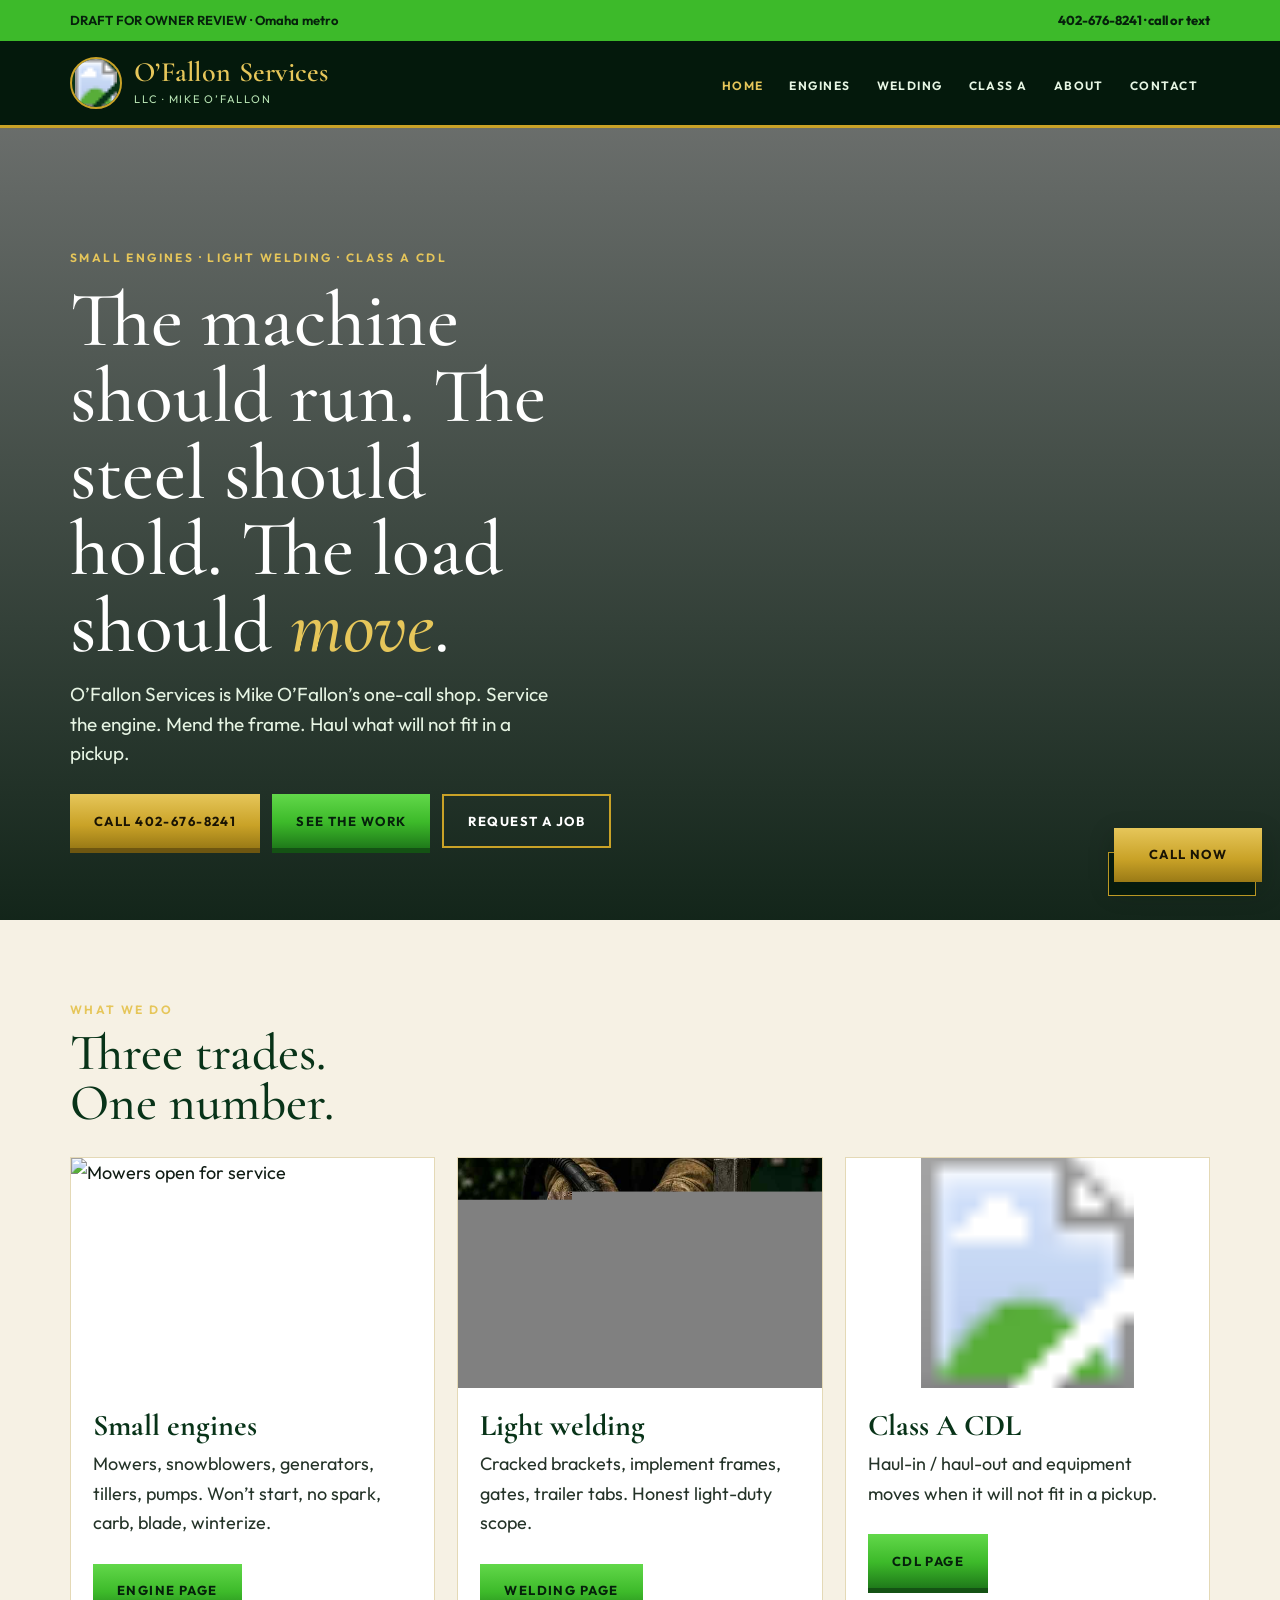
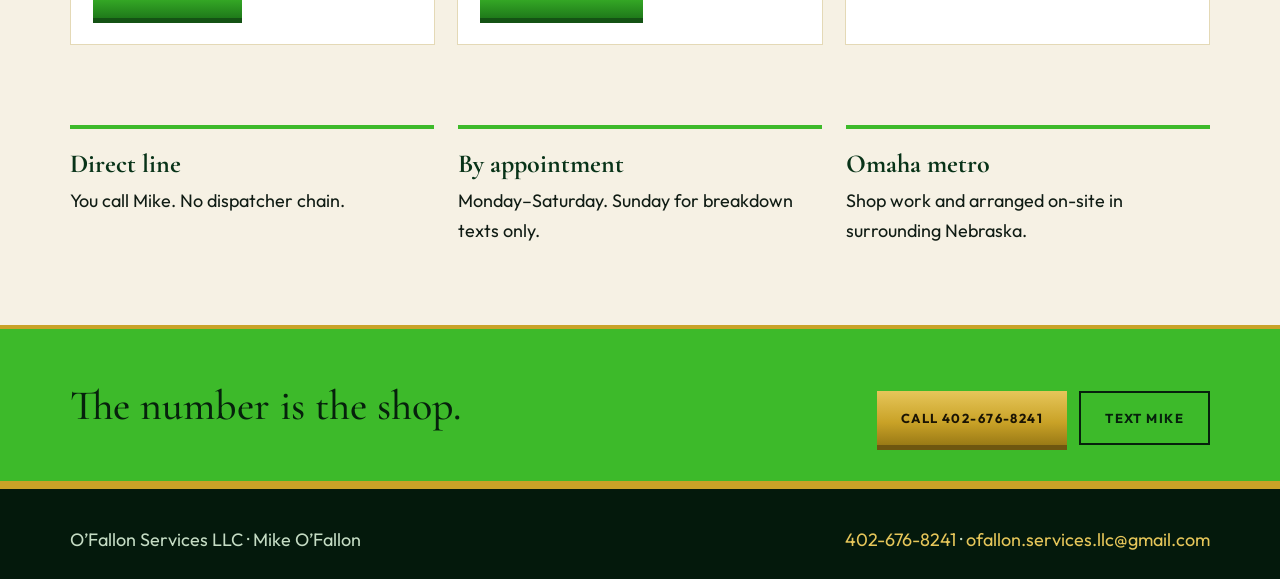
==== commit 06c4a48a: "Show shop photos as real images and add hero video layer" ====
--- a/index.html
+++ b/index.html
@@ -8,6 +8,7 @@
 <link href="https://fonts.googleapis.com/css2?family=Cormorant+Garamond:ital,wght@0,500;0,600;1,500&family=Outfit:wght@400;500;600;700&display=swap" rel="stylesheet" />
 <link rel="stylesheet" href="site.css" />
 <script src="bed.js"></script>
+<script src="video.js" defer></script>
 </head>
 <body>
 <div class="top"><div class="wrap"><span>DRAFT FOR OWNER REVIEW · Omaha metro</span><a href="tel:4026768241">402-676-8241 · call or text</a></div></div>
@@ -16,21 +17,23 @@
   <button class="burger" type="button" id="burger">Menu</button>
   <ul id="navlist">
     <li><a class="n on" href="index.html">Home</a></li>
-    <li><a class="n" href="engines.html">Engines</a></li>
-    <li><a class="n" href="welding.html">Welding</a></li>
-    <li><a class="n" href="cdl.html">Class A</a></li>
-    <li><a class="n" href="about.html">About</a></li>
-    <li><a class="n" href="contact.html">Contact</a></li>
+    <li><a class="n " href="engines.html">Engines</a></li>
+    <li><a class="n " href="welding.html">Welding</a></li>
+    <li><a class="n " href="cdl.html">Class A</a></li>
+    <li><a class="n " href="about.html">About</a></li>
+    <li><a class="n " href="contact.html">Contact</a></li>
   </ul>
 </div></nav>
+
 <section class="hero" id="hero">
   <div class="stage">
     <div class="slides">
-      <div class="slide" style="background-image:url('photos/weld.svg')"></div>
-      <div class="slide" style="background-image:url('photos/cdl.svg')"></div>
-      <div class="slide" style="background-image:url('photos/mark.svg')"></div>
-      <div class="slide" style="background-image:url('photos/weld.svg')"></div>
+      <img class="slide on" src="photos/hero.svg" alt="O’Fallon shop floor" />
+      <img class="slide" src="photos/engines.svg" alt="Mowers open for service" />
+      <img class="slide" src="photos/weld.svg" alt="Light welding repair" />
+      <img class="slide" src="photos/cdl.svg" alt="Class A equipment move" />
     </div>
+    <video id="heroVid" muted loop playsinline poster="photos/hero.svg"></video>
   </div>
   <div class="sound"><button id="soundBtn" type="button">Tap for sound</button></div>
   <div class="copy wrap">
@@ -49,7 +52,7 @@
   <h2>Three trades. One number.</h2>
   <div class="grid3" style="margin-top:28px">
     <article class="card">
-      <img src="photos/weld.svg" alt="Shop work" />
+      <img src="photos/engines.svg" alt="Mowers open for service" />
       <div class="pad">
         <h3>Small engines</h3>
         <p>Mowers, snowblowers, generators, tillers, pumps. Won’t start, no spark, carb, blade, winterize.</p>
@@ -81,6 +84,7 @@
     <article><h3>Omaha metro</h3><p>Shop work and arranged on-site in surrounding Nebraska.</p></article>
   </div>
 </div></section>
+
 <div class="strip" id="call"><div class="wrap">
   <h2>The number is the shop.</h2>
   <div class="btns">
@@ -92,19 +96,39 @@
   <div>O’Fallon Services LLC · Mike O’Fallon</div>
   <div><a href="tel:4026768241">402-676-8241</a> · <a href="mailto:ofallon.services.llc@gmail.com">ofallon.services.llc@gmail.com</a></div>
 </div></footer>
-<div class="float"><a class="btn btn-gold" href="tel:4026768241">Call now</a></div>
+<div class="float">
+  <a class="btn btn-gold" href="tel:4026768241">Call now</a>
+</div>
 <script>
 (function(){
   const burger=document.getElementById("burger");
   const list=document.getElementById("navlist");
   if(burger&&list) burger.addEventListener("click",function(){list.classList.toggle("open");});
+  const hero=document.getElementById("hero");
+  const vid=document.getElementById("heroVid");
   const b=document.getElementById("soundBtn");
+  if(vid){
+    const src=window.OFALLON_VIDEO || "video/hero.mp4";
+    vid.src=src;
+    vid.muted=true;
+    const play=function(){ vid.play().then(function(){ if(hero) hero.classList.add("has-video"); }).catch(function(){}); };
+    vid.addEventListener("loadeddata", play);
+    vid.addEventListener("error", function(){ if(hero) hero.classList.remove("has-video"); });
+    play();
+  }
   if(b){
     let on=false;
     b.addEventListener("click", function(){
       on=!on;
-      if(on){ if(window.startOFallonSound) window.startOFallonSound(); b.textContent="Sound off"; }
-      else { if(window.stopOFallonSound) window.stopOFallonSound(); b.textContent="Tap for sound"; }
+      if(on){
+        if(vid){ vid.muted=false; vid.volume=1; vid.play().catch(function(){}); }
+        if(window.startOFallonSound) window.startOFallonSound();
+        b.textContent="Sound off";
+      } else {
+        if(vid) vid.muted=true;
+        if(window.stopOFallonSound) window.stopOFallonSound();
+        b.textContent="Tap for sound";
+      }
     });
   }
 })();
--- a/site.css
+++ b/site.css
@@ -1,6 +1,14 @@
 :root{
-  --kelly:#3DBA2A; --kelly-d:#1F7A1A; --forest:#083318; --deep:#04190C;
-  --gold:#C9A227; --gold2:#E6C65A; --paper:#F6F1E4; --ink:#101C14; --mute:#4E5B51; --line:#E4D9B6;
+  --kelly:#3DBA2A;
+  --kelly-d:#1F7A1A;
+  --forest:#083318;
+  --deep:#04190C;
+  --gold:#C9A227;
+  --gold2:#E6C65A;
+  --paper:#F6F1E4;
+  --ink:#101C14;
+  --mute:#4E5B51;
+  --line:#E4D9B6;
 }
 *{box-sizing:border-box;margin:0;padding:0}
 html{scroll-behavior:smooth}
@@ -15,7 +23,7 @@
 nav .wrap{display:flex;align-items:center;justify-content:space-between;min-height:84px;gap:16px}
 .brand{display:flex;align-items:center;gap:12px;text-decoration:none;color:var(--gold2)}
 .brand img{width:52px;height:52px;border-radius:50%;border:2px solid var(--gold);object-fit:cover;background:#083318}
-.brand b{display:block;font-family:"Cormorant Garamond",Georgia,serif;font-size:clamp(22px,2.4vw,28px);font-weight:600;line-height:1}
+.brand b{display:block;font-family:"Cormorant Garamond",Georgia,serif;font-size:clamp(22px,2.4vw,28px);font-weight:600;line-height:1;letter-spacing:.01em}
 .brand small{display:block;color:#B7E3B3;letter-spacing:.16em;text-transform:uppercase;font-size:11px;margin-top:4px}
 nav ul{display:flex;gap:2px;list-style:none;flex-wrap:wrap}
 nav a.n{color:#E7F6E4;text-decoration:none;font-size:12px;font-weight:650;letter-spacing:.12em;text-transform:uppercase;padding:10px 12px}
@@ -23,28 +31,30 @@
 .burger{display:none;background:transparent;border:1px solid var(--gold);color:var(--gold2);padding:8px 12px;letter-spacing:.12em;text-transform:uppercase;font:650 12px Outfit,sans-serif}
 .hero{position:relative;min-height:88vh;color:#fff;display:flex;align-items:flex-end;overflow:hidden;background:#04190C}
 .hero .stage{position:absolute;inset:0;overflow:hidden}
-.hero video{position:absolute;inset:0;width:100%;height:100%;object-fit:cover;z-index:1;background:#04190C}
+.hero video{position:absolute;inset:0;width:100%;height:100%;object-fit:cover;z-index:1;background:transparent;opacity:0}
+.hero.has-video video{opacity:1}
 .hero .slides{position:absolute;inset:0;z-index:0}
-.hero .slide{position:absolute;inset:0;background-size:cover;background-position:center;opacity:0;animation:xfade 24s ease-in-out infinite}
-.hero .slide:nth-child(1){animation-delay:0s}
+.hero .slide{position:absolute;inset:0;width:100%;height:100%;object-fit:cover;opacity:0;animation:xfade 24s ease-in-out infinite}
+.hero .slide:nth-child(1){animation-delay:0s;opacity:1}
 .hero .slide:nth-child(2){animation-delay:6s}
 .hero .slide:nth-child(3){animation-delay:12s}
 .hero .slide:nth-child(4){animation-delay:18s}
-@keyframes xfade{0%{opacity:0;transform:scale(1)}8%{opacity:1}22%{opacity:1;transform:scale(1.08)}30%{opacity:0;transform:scale(1.1)}100%{opacity:0}}
-.hero.has-video .slides{opacity:0}
-.hero::after{content:"";position:absolute;inset:0;background:linear-gradient(180deg,rgba(4,25,12,.18),rgba(4,25,12,.88));z-index:2}
-.hero .copy{position:relative;z-index:3;padding:0 0 72px}
+@keyframes xfade{0%{opacity:0;transform:scale(1)}4%{opacity:1}22%{opacity:1;transform:scale(1.06)}30%{opacity:0;transform:scale(1.08)}100%{opacity:0}}
+.hero.has-video .slides{opacity:.18}
+.hero .stage img{width:100%;height:100%;object-fit:cover}
+.hero::after{content:"";position:absolute;inset:0;background:linear-gradient(180deg,rgba(4,25,12,.18),rgba(4,25,12,.88))}
+.hero .copy{position:relative;z-index:2;padding:0 0 72px}
 .kicker{color:var(--gold2);letter-spacing:.2em;text-transform:uppercase;font-size:12px;font-weight:650}
-h1,h2,h3.serif{font-family:"Cormorant Garamond",Georgia,serif;font-weight:500;line-height:.98}
+h1,h2,h3.serif{font-family:"Cormorant Garamond",Georgia,serif;font-weight:500;line-height:.98;text-wrap:balance}
 .hero h1{font-size:clamp(40px,6.2vw,78px);max-width:13ch;margin:14px 0 16px}
 .hero h1 em{font-style:italic;color:var(--gold2)}
-.lead{max-width:42ch;color:#E6F4E3;font-size:19px}
+.lead{max-width:42ch;color:#E6F4E3;font-size:19px;line-height:1.55}
 .btns{display:flex;flex-wrap:wrap;gap:12px;margin-top:26px}
 .btn{display:inline-flex;align-items:center;justify-content:center;min-height:54px;padding:14px 24px;text-decoration:none;text-transform:uppercase;letter-spacing:.11em;font-size:13px;font-weight:700;border:0;cursor:pointer;font-family:inherit}
 .btn-gold{background:linear-gradient(180deg,#E6C65A,#C9A227 58%,#9A7A16);color:#1A1404;box-shadow:0 5px 0 #6E5610}
 .btn-kelly{background:linear-gradient(180deg,#62D84A,#3DBA2A 52%,#1F7A1A);color:#06210C;box-shadow:0 5px 0 #145214}
 .btn-line{background:transparent;color:#fff;border:2px solid var(--gold)}
-.sound{position:absolute;z-index:4;right:24px;bottom:24px}
+.sound{position:absolute;z-index:3;right:24px;bottom:24px}
 .sound button{min-height:44px;padding:10px 16px;background:rgba(4,25,12,.78);color:var(--gold2);border:1px solid var(--gold);letter-spacing:.12em;text-transform:uppercase;font:650 12px Outfit,sans-serif;cursor:pointer}
 .sec{padding:80px 0}
 .sec h2{font-size:clamp(32px,4vw,52px);color:var(--forest);margin:8px 0 16px;max-width:18ch}
@@ -52,24 +62,26 @@
 .card{background:#fff;border:1px solid var(--line);display:flex;flex-direction:column;min-height:100%;overflow:hidden}
 .card img{width:100%;height:230px;object-fit:cover}
 .card .pad{padding:22px 22px 26px}
-.card h3{font-family:"Cormorant Garamond",Georgia,serif;font-size:30px;color:var(--forest);margin-bottom:8px}
+.card h3{font-family:"Cormorant Garamond",Georgia,serif;font-size:30px;color:var(--forest);margin-bottom:8px;line-height:1.05}
+.card p{color:#243328;max-width:36ch}
 .pagehero{position:relative;min-height:52vh;color:#fff;display:flex;align-items:flex-end;overflow:hidden;background:#04190C}
 .pagehero img{position:absolute;inset:0;width:100%;height:100%;object-fit:cover}
 .pagehero::after{content:"";position:absolute;inset:0;background:linear-gradient(180deg,rgba(4,25,12,.12),rgba(4,25,12,.84))}
 .pagehero .copy{position:relative;z-index:2;padding:0 0 44px}
 .pagehero h1{font-size:clamp(36px,5.4vw,68px);max-width:14ch;margin-top:10px}
 .split{display:grid;grid-template-columns:1.05fr .95fr;gap:56px;align-items:start}
-.split img.shot{width:100%;max-height:640px;object-fit:cover;border:6px solid var(--kelly)}
+.split img.shot{width:100%;height:100%;max-height:640px;object-fit:cover;border:6px solid var(--kelly)}
 .body{max-width:46ch;color:#243328}
+.body + .body{margin-top:14px}
 .list{margin:18px 0 0;padding:0;list-style:none}
-.list li{padding:8px 0 8px 20px;position:relative}
+.list li{padding:8px 0 8px 20px;position:relative;color:#243328}
 .list li:before{content:"";width:8px;height:8px;background:var(--kelly);position:absolute;left:0;top:.75em}
 .form{margin-top:28px;display:grid;grid-template-columns:1fr 1fr;gap:14px;max-width:36rem}
 .form .full{grid-column:1/-1}
 .form label{display:block;font-size:11px;letter-spacing:.14em;text-transform:uppercase;margin-bottom:6px;font-weight:650;color:var(--mute)}
-.form input,.form textarea,.form select{width:100%;border:1px solid #D4CDB6;background:#fff;padding:12px 14px;font:16px Outfit,sans-serif}
-.form textarea{min-height:110px}
-.ok{display:none;grid-column:1/-1;background:#D7F5C9;padding:12px}
+.form input,.form textarea,.form select{width:100%;border:1px solid #D4CDB6;background:#fff;padding:12px 14px;font:16px Outfit,sans-serif;color:var(--ink)}
+.form textarea{min-height:110px;resize:vertical}
+.ok{display:none;grid-column:1/-1;background:#D7F5C9;padding:12px;color:#083318}
 .strip{background:var(--kelly);color:#06210C;padding:36px 0;border-block:4px solid var(--gold)}
 .strip .wrap{display:flex;justify-content:space-between;align-items:center;gap:16px;flex-wrap:wrap}
 .strip h2{font-size:clamp(26px,3.4vw,42px);color:#06210C;margin:0}
@@ -79,13 +91,16 @@
 footer{background:var(--deep);color:#C5DCC4;padding:36px 0 24px;border-top:4px solid var(--gold)}
 footer .wrap{display:flex;justify-content:space-between;gap:16px;flex-wrap:wrap}
 footer a{color:var(--gold2);text-decoration:none}
-.float{position:fixed;right:18px;bottom:18px;z-index:40}
+.float{position:fixed;right:18px;bottom:18px;z-index:40;display:flex;flex-direction:column;gap:8px}
+.float a{min-width:148px;box-shadow:0 8px 24px rgba(4,25,12,.28)}
 @media(max-width:900px){
   .grid3,.split,.facts{grid-template-columns:1fr}
-  nav ul{display:none;position:absolute;left:0;right:0;top:84px;background:var(--deep);flex-direction:column;padding:8px 20px 18px}
+  nav ul{display:none;position:absolute;left:0;right:0;top:84px;background:var(--deep);flex-direction:column;padding:8px 20px 18px;border-bottom:3px solid var(--gold)}
   nav ul.open{display:flex}
   .burger{display:block}
   .btn{width:100%}
   .hero{min-height:82vh}
+  .card img{height:200px}
   .form{grid-template-columns:1fr}
+  .float{left:18px;right:18px}
 }
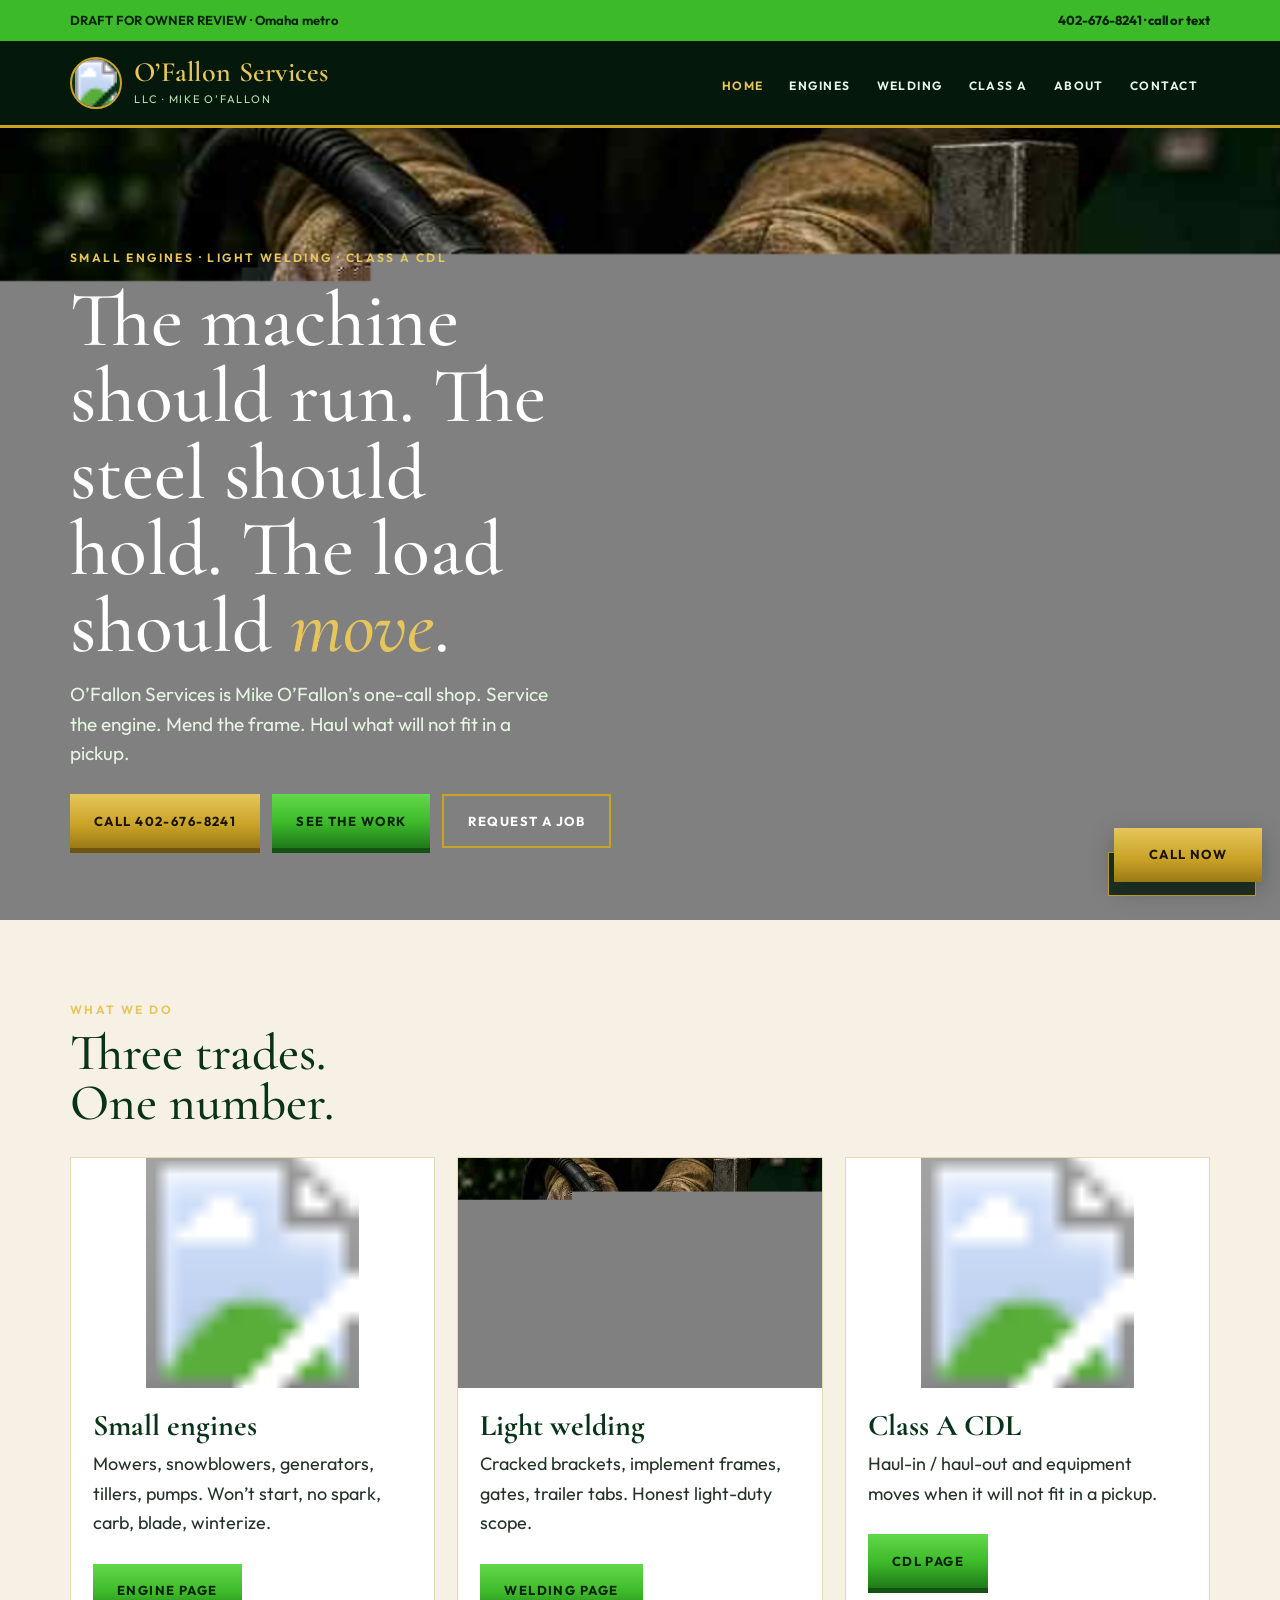
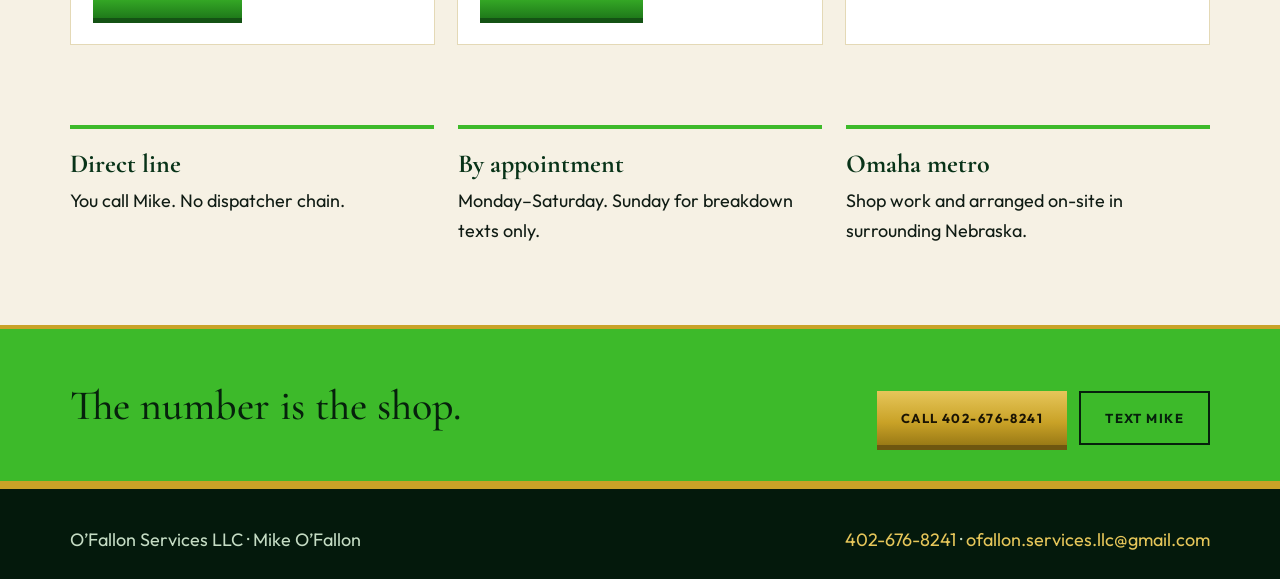
==== commit feca2c34: "Hero now uses live weld and CDL photos plus Ken Burns video canvas and sound" ====
--- a/index.html
+++ b/index.html
@@ -8,7 +8,7 @@
 <link href="https://fonts.googleapis.com/css2?family=Cormorant+Garamond:ital,wght@0,500;0,600;1,500&family=Outfit:wght@400;500;600;700&display=swap" rel="stylesheet" />
 <link rel="stylesheet" href="site.css" />
 <script src="bed.js"></script>
-<script src="video.js" defer></script>
+<script src="video.js"></script>
 </head>
 <body>
 <div class="top"><div class="wrap"><span>DRAFT FOR OWNER REVIEW · Omaha metro</span><a href="tel:4026768241">402-676-8241 · call or text</a></div></div>
@@ -24,16 +24,15 @@
     <li><a class="n " href="contact.html">Contact</a></li>
   </ul>
 </div></nav>
-
 <section class="hero" id="hero">
   <div class="stage">
     <div class="slides">
-      <img class="slide on" src="photos/hero.svg" alt="O’Fallon shop floor" />
-      <img class="slide" src="photos/engines.svg" alt="Mowers open for service" />
-      <img class="slide" src="photos/weld.svg" alt="Light welding repair" />
+      <img class="slide on" src="photos/weld.svg" alt="Light welding on steel" />
       <img class="slide" src="photos/cdl.svg" alt="Class A equipment move" />
+      <img class="slide" src="photos/weld.svg" alt="Shop welding repair" />
+      <img class="slide" src="photos/cdl.svg" alt="Haul-in equipment" />
     </div>
-    <video id="heroVid" muted loop playsinline poster="photos/hero.svg"></video>
+    <video id="heroVid" muted loop playsinline poster="photos/weld.svg"></video>
   </div>
   <div class="sound"><button id="soundBtn" type="button">Tap for sound</button></div>
   <div class="copy wrap">
@@ -52,7 +51,7 @@
   <h2>Three trades. One number.</h2>
   <div class="grid3" style="margin-top:28px">
     <article class="card">
-      <img src="photos/engines.svg" alt="Mowers open for service" />
+      <img src="photos/cdl.svg" alt="Equipment ready for service" />
       <div class="pad">
         <h3>Small engines</h3>
         <p>Mowers, snowblowers, generators, tillers, pumps. Won’t start, no spark, carb, blade, winterize.</p>
@@ -84,7 +83,6 @@
     <article><h3>Omaha metro</h3><p>Shop work and arranged on-site in surrounding Nebraska.</p></article>
   </div>
 </div></section>
-
 <div class="strip" id="call"><div class="wrap">
   <h2>The number is the shop.</h2>
   <div class="btns">
@@ -96,9 +94,7 @@
   <div>O’Fallon Services LLC · Mike O’Fallon</div>
   <div><a href="tel:4026768241">402-676-8241</a> · <a href="mailto:ofallon.services.llc@gmail.com">ofallon.services.llc@gmail.com</a></div>
 </div></footer>
-<div class="float">
-  <a class="btn btn-gold" href="tel:4026768241">Call now</a>
-</div>
+<div class="float"><a class="btn btn-gold" href="tel:4026768241">Call now</a></div>
 <script>
 (function(){
   const burger=document.getElementById("burger");
@@ -107,25 +103,15 @@
   const hero=document.getElementById("hero");
   const vid=document.getElementById("heroVid");
   const b=document.getElementById("soundBtn");
-  if(vid){
-    const src=window.OFALLON_VIDEO || "video/hero.mp4";
-    vid.src=src;
-    vid.muted=true;
-    const play=function(){ vid.play().then(function(){ if(hero) hero.classList.add("has-video"); }).catch(function(){}); };
-    vid.addEventListener("loadeddata", play);
-    vid.addEventListener("error", function(){ if(hero) hero.classList.remove("has-video"); });
-    play();
-  }
+  if(vid && window.startOFallonVideo) window.startOFallonVideo(vid,hero);
   if(b){
     let on=false;
     b.addEventListener("click", function(){
       on=!on;
       if(on){
-        if(vid){ vid.muted=false; vid.volume=1; vid.play().catch(function(){}); }
         if(window.startOFallonSound) window.startOFallonSound();
         b.textContent="Sound off";
       } else {
-        if(vid) vid.muted=true;
         if(window.stopOFallonSound) window.stopOFallonSound();
         b.textContent="Tap for sound";
       }
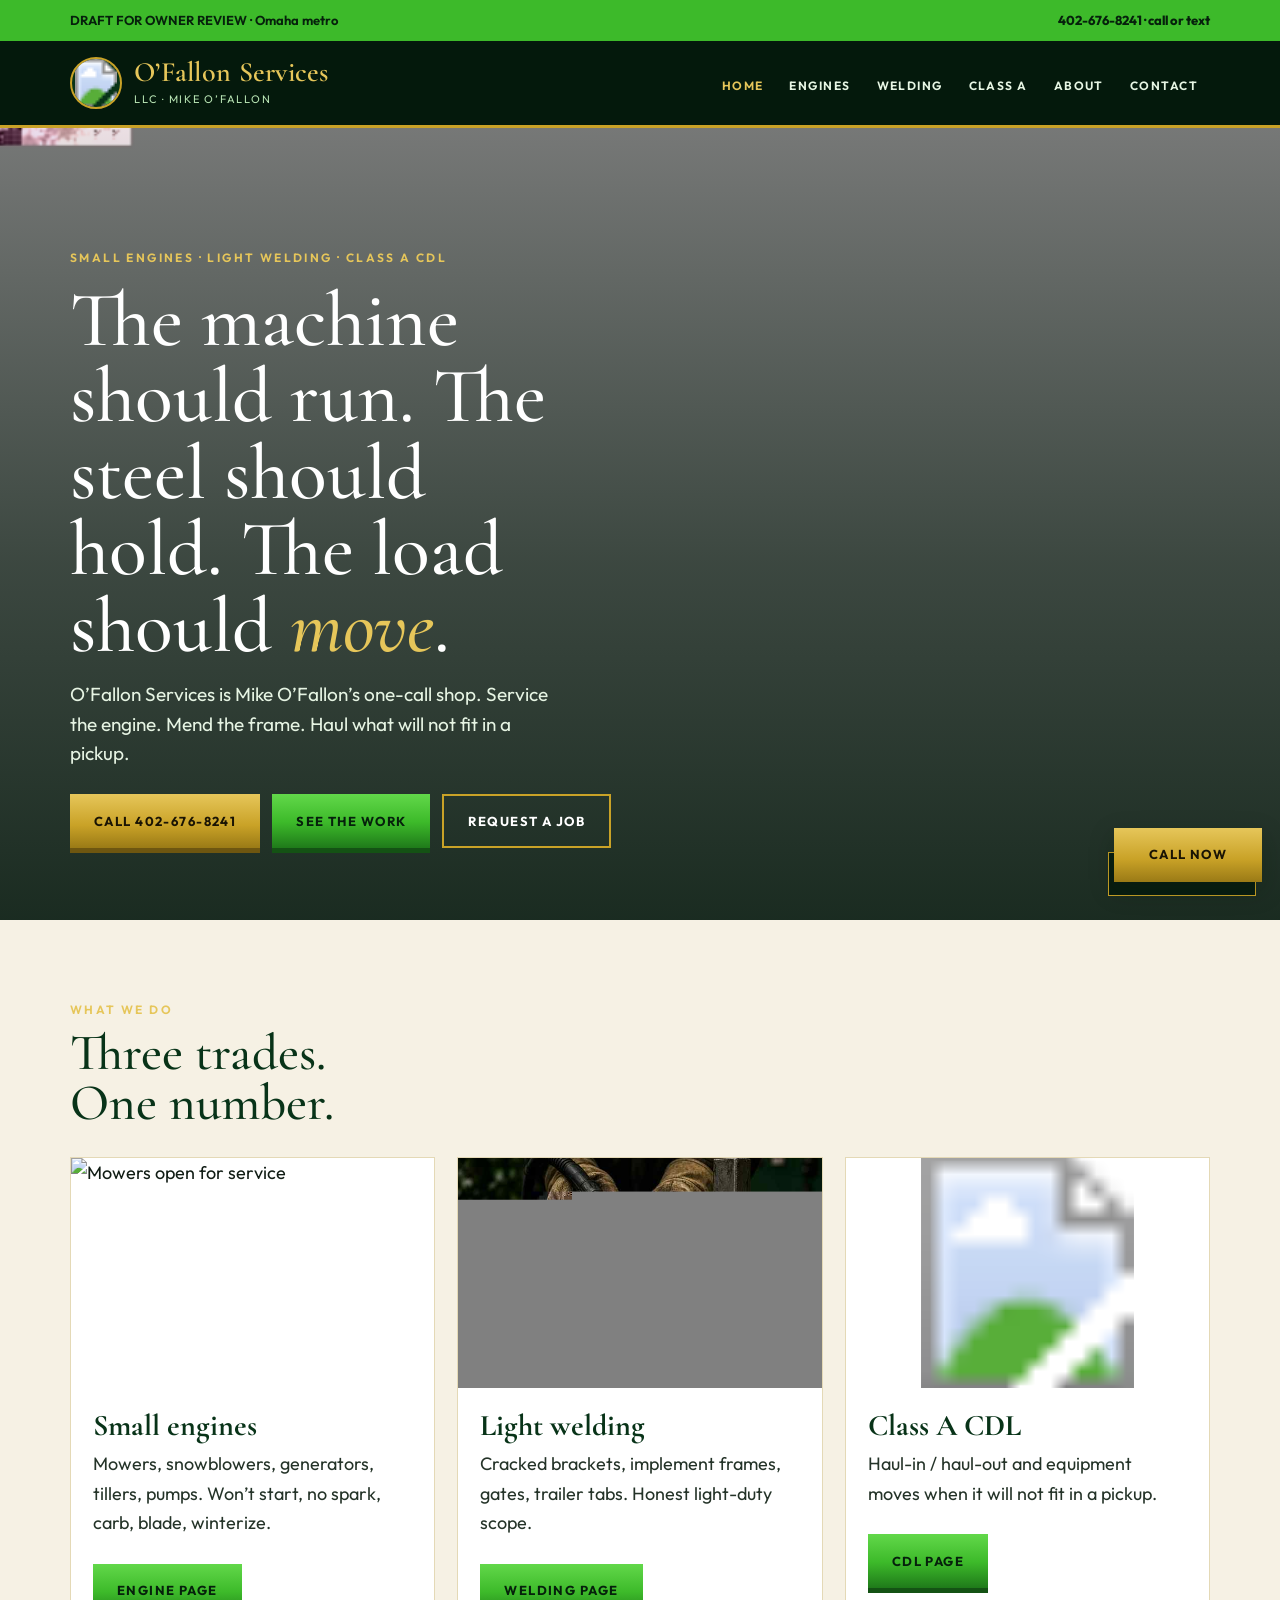
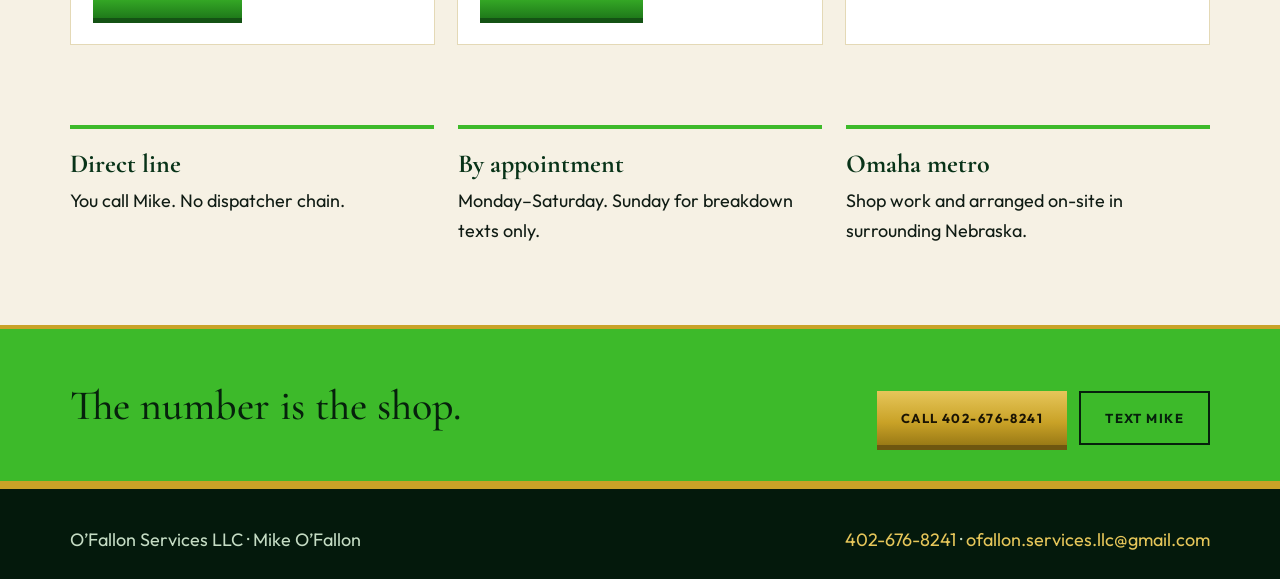
==== commit 3a1aae77: "Show shop photos and Ken Burns video motion on the live site" ====
--- a/index.html
+++ b/index.html
@@ -6,14 +6,14 @@
 <title>O’Fallon Services LLC — Engines, welding, Class A CDL</title>
 <link rel="preconnect" href="https://fonts.googleapis.com" />
 <link href="https://fonts.googleapis.com/css2?family=Cormorant+Garamond:ital,wght@0,500;0,600;1,500&family=Outfit:wght@400;500;600;700&display=swap" rel="stylesheet" />
-<link rel="stylesheet" href="site.css" />
-<script src="bed.js"></script>
-<script src="video.js"></script>
+<link rel="stylesheet" href="site.css?v=vis4" />
+<script src="bed.js?v=vis4"></script>
+<script src="video.js?v=vis4"></script>
 </head>
 <body>
 <div class="top"><div class="wrap"><span>DRAFT FOR OWNER REVIEW · Omaha metro</span><a href="tel:4026768241">402-676-8241 · call or text</a></div></div>
 <nav><div class="wrap">
-  <a class="brand" href="index.html"><img src="photos/mark.svg" alt="O’Fallon shamrock mark" /><span><b>O’Fallon Services</b><small>LLC · Mike O’Fallon</small></span></a>
+  <a class="brand" href="index.html"><img src="photos/mark.svg?v=vis4" alt="O’Fallon shamrock mark" /><span><b>O’Fallon Services</b><small>LLC · Mike O’Fallon</small></span></a>
   <button class="burger" type="button" id="burger">Menu</button>
   <ul id="navlist">
     <li><a class="n on" href="index.html">Home</a></li>
@@ -27,12 +27,12 @@
 <section class="hero" id="hero">
   <div class="stage">
     <div class="slides">
-      <img class="slide on" src="photos/weld.svg" alt="Light welding on steel" />
-      <img class="slide" src="photos/cdl.svg" alt="Class A equipment move" />
-      <img class="slide" src="photos/weld.svg" alt="Shop welding repair" />
-      <img class="slide" src="photos/cdl.svg" alt="Haul-in equipment" />
+      <img class="slide on" src="photos/hero.svg?v=vis4" alt="O’Fallon shop floor" />
+      <img class="slide" src="photos/engines.svg?v=vis4" alt="Mowers open for service" />
+      <img class="slide" src="photos/weld.svg?v=vis4" alt="Light welding repair" />
+      <img class="slide" src="photos/cdl.svg?v=vis4" alt="Class A equipment move" />
     </div>
-    <video id="heroVid" muted loop playsinline poster="photos/weld.svg"></video>
+    <video id="heroVid" muted loop playsinline poster="photos/hero.svg?v=vis4"></video>
   </div>
   <div class="sound"><button id="soundBtn" type="button">Tap for sound</button></div>
   <div class="copy wrap">
@@ -51,7 +51,7 @@
   <h2>Three trades. One number.</h2>
   <div class="grid3" style="margin-top:28px">
     <article class="card">
-      <img src="photos/cdl.svg" alt="Equipment ready for service" />
+      <img src="photos/engines.svg?v=vis4" alt="Mowers open for service" />
       <div class="pad">
         <h3>Small engines</h3>
         <p>Mowers, snowblowers, generators, tillers, pumps. Won’t start, no spark, carb, blade, winterize.</p>
@@ -59,7 +59,7 @@
       </div>
     </article>
     <article class="card">
-      <img src="photos/weld.svg" alt="Light welding on steel" />
+      <img src="photos/weld.svg?v=vis4" alt="Light welding on steel" />
       <div class="pad">
         <h3>Light welding</h3>
         <p>Cracked brackets, implement frames, gates, trailer tabs. Honest light-duty scope.</p>
@@ -67,7 +67,7 @@
       </div>
     </article>
     <article class="card">
-      <img src="photos/cdl.svg" alt="Class A tractor and flatbed" />
+      <img src="photos/cdl.svg?v=vis4" alt="Class A tractor and flatbed" />
       <div class="pad">
         <h3>Class A CDL</h3>
         <p>Haul-in / haul-out and equipment moves when it will not fit in a pickup.</p>
@@ -109,9 +109,11 @@
     b.addEventListener("click", function(){
       on=!on;
       if(on){
+        if(vid){ vid.muted=false; vid.volume=1; vid.play().catch(function(){}); }
         if(window.startOFallonSound) window.startOFallonSound();
         b.textContent="Sound off";
       } else {
+        if(vid) vid.muted=true;
         if(window.stopOFallonSound) window.stopOFallonSound();
         b.textContent="Tap for sound";
       }
--- a/site.css
+++ b/site.css
@@ -14,7 +14,7 @@
 html{scroll-behavior:smooth}
 body{background:var(--paper);color:var(--ink);font-family:"Outfit","Avenir Next",sans-serif;font-size:18px;line-height:1.65}
 a{color:inherit}
-img,video{max-width:100%;display:block}
+img,video,canvas{max-width:100%;display:block}
 .wrap{width:min(1140px,calc(100% - 40px));margin:0 auto}
 .top{background:var(--kelly);color:#06210C;font-size:13px;font-weight:650}
 .top .wrap{display:flex;justify-content:space-between;gap:12px;padding:10px 0;align-items:center}
@@ -32,18 +32,16 @@
 .hero{position:relative;min-height:88vh;color:#fff;display:flex;align-items:flex-end;overflow:hidden;background:#04190C}
 .hero .stage{position:absolute;inset:0;overflow:hidden}
 .hero video{position:absolute;inset:0;width:100%;height:100%;object-fit:cover;z-index:1;background:transparent;opacity:0}
-.hero.has-video video{opacity:1}
 .hero .slides{position:absolute;inset:0;z-index:0}
-.hero .slide{position:absolute;inset:0;width:100%;height:100%;object-fit:cover;opacity:0;animation:xfade 24s ease-in-out infinite}
-.hero .slide:nth-child(1){animation-delay:0s;opacity:1}
-.hero .slide:nth-child(2){animation-delay:6s}
-.hero .slide:nth-child(3){animation-delay:12s}
-.hero .slide:nth-child(4){animation-delay:18s}
-@keyframes xfade{0%{opacity:0;transform:scale(1)}4%{opacity:1}22%{opacity:1;transform:scale(1.06)}30%{opacity:0;transform:scale(1.08)}100%{opacity:0}}
-.hero.has-video .slides{opacity:.18}
-.hero .stage img{width:100%;height:100%;object-fit:cover}
-.hero::after{content:"";position:absolute;inset:0;background:linear-gradient(180deg,rgba(4,25,12,.18),rgba(4,25,12,.88))}
-.hero .copy{position:relative;z-index:2;padding:0 0 72px}
+.hero .slide{position:absolute;inset:0;width:100%;height:100%;object-fit:cover;opacity:0}
+.hero .slide:nth-child(1){opacity:1;animation:ken 18s ease-in-out infinite}
+.hero .slide:nth-child(2){animation:xfade 18s ease-in-out infinite}
+.hero .slide:nth-child(3),.hero .slide:nth-child(4){display:none}
+@keyframes ken{0%{transform:scale(1)}100%{transform:scale(1.08)}}
+@keyframes xfade{0%,42%{opacity:0;transform:scale(1)}50%{opacity:1;transform:scale(1.04)}92%{opacity:1;transform:scale(1.08)}100%{opacity:0}}
+.hero .stage img,.hero .stage canvas{width:100%;height:100%;object-fit:cover}
+.hero::after{content:"";position:absolute;inset:0;z-index:2;background:linear-gradient(180deg,rgba(4,25,12,.08),rgba(4,25,12,.55) 55%,rgba(4,25,12,.82))}
+.hero .copy{position:relative;z-index:3;padding:0 0 72px}
 .kicker{color:var(--gold2);letter-spacing:.2em;text-transform:uppercase;font-size:12px;font-weight:650}
 h1,h2,h3.serif{font-family:"Cormorant Garamond",Georgia,serif;font-weight:500;line-height:.98;text-wrap:balance}
 .hero h1{font-size:clamp(40px,6.2vw,78px);max-width:13ch;margin:14px 0 16px}
@@ -54,7 +52,7 @@
 .btn-gold{background:linear-gradient(180deg,#E6C65A,#C9A227 58%,#9A7A16);color:#1A1404;box-shadow:0 5px 0 #6E5610}
 .btn-kelly{background:linear-gradient(180deg,#62D84A,#3DBA2A 52%,#1F7A1A);color:#06210C;box-shadow:0 5px 0 #145214}
 .btn-line{background:transparent;color:#fff;border:2px solid var(--gold)}
-.sound{position:absolute;z-index:3;right:24px;bottom:24px}
+.sound{position:absolute;z-index:4;right:24px;bottom:24px}
 .sound button{min-height:44px;padding:10px 16px;background:rgba(4,25,12,.78);color:var(--gold2);border:1px solid var(--gold);letter-spacing:.12em;text-transform:uppercase;font:650 12px Outfit,sans-serif;cursor:pointer}
 .sec{padding:80px 0}
 .sec h2{font-size:clamp(32px,4vw,52px);color:var(--forest);margin:8px 0 16px;max-width:18ch}
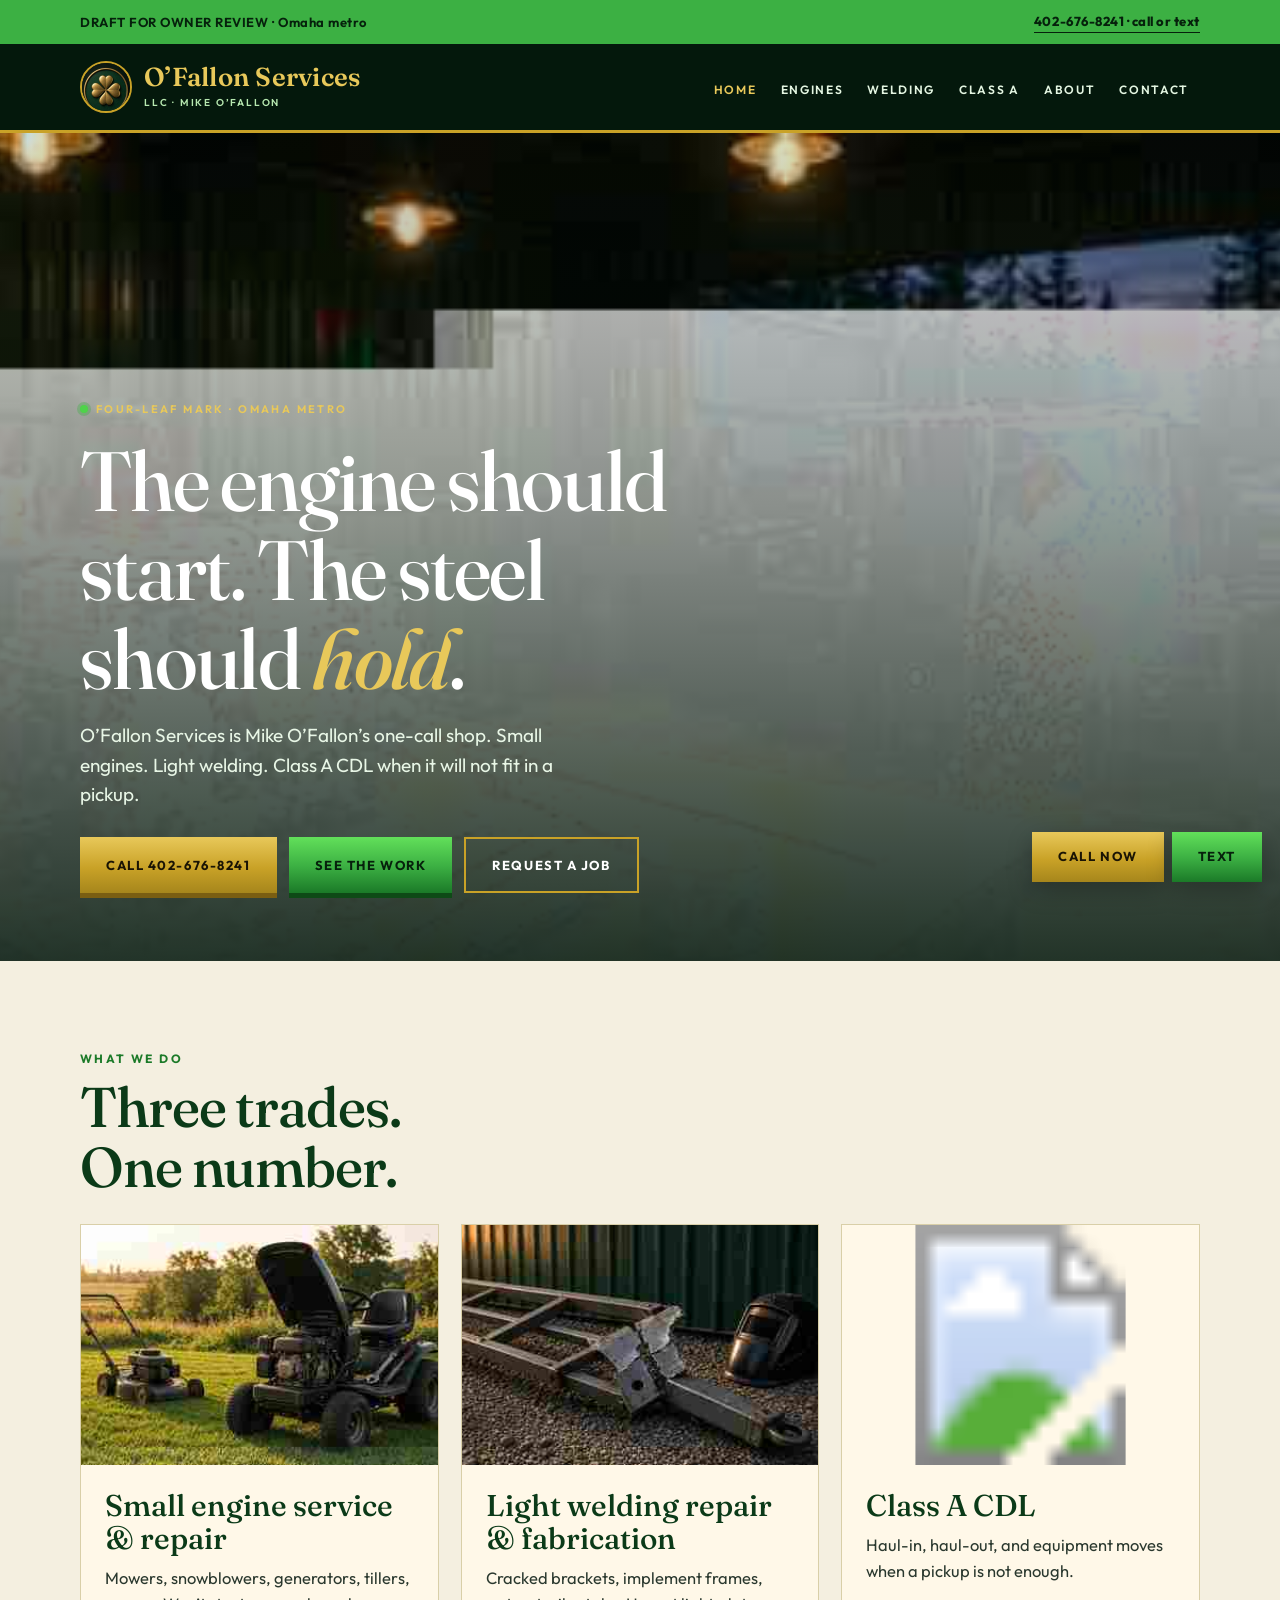
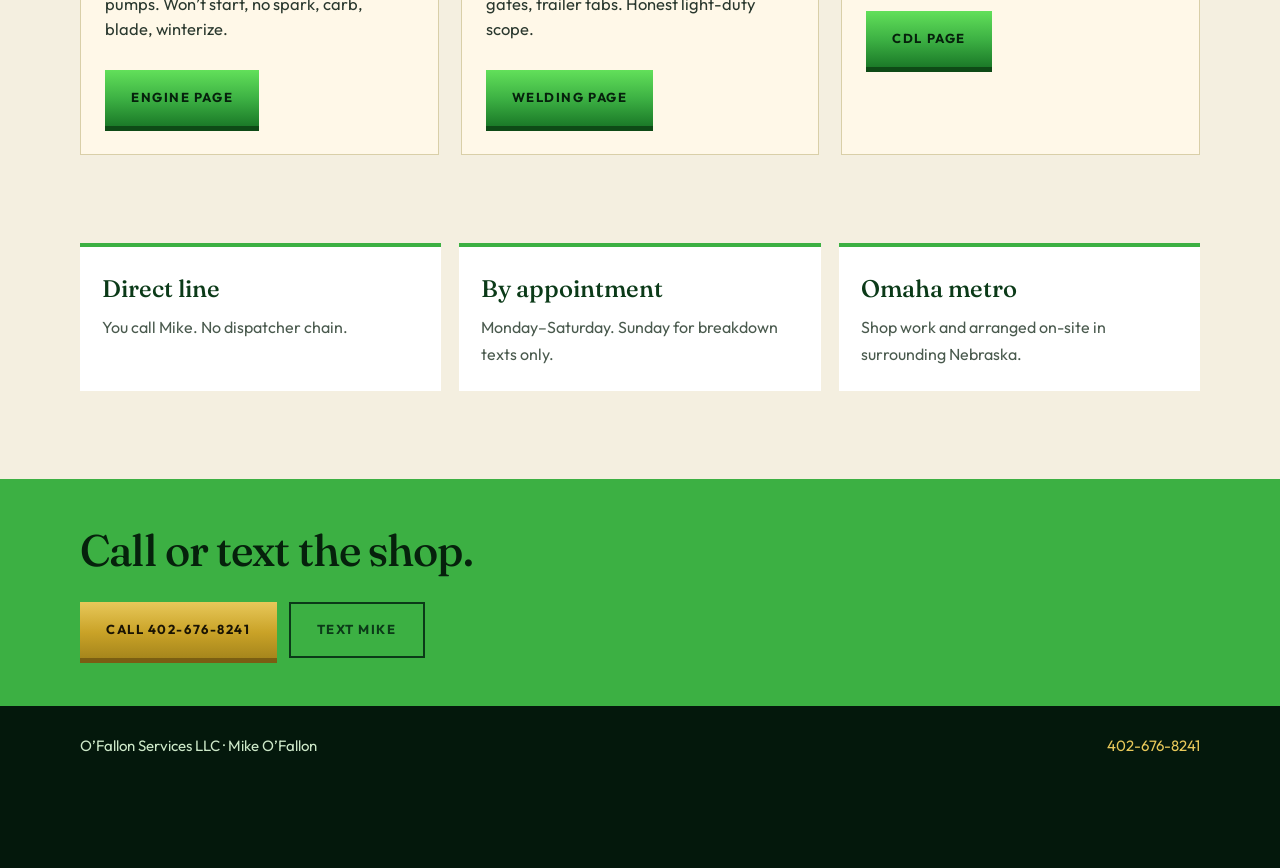
==== commit 10908258: "Use four-leaf clover as top-menu logo" ====
--- a/index.html
+++ b/index.html
@@ -5,15 +5,15 @@
 <meta name="viewport" content="width=device-width, initial-scale=1" />
 <title>O’Fallon Services LLC — Engines, welding, Class A CDL</title>
 <link rel="preconnect" href="https://fonts.googleapis.com" />
-<link href="https://fonts.googleapis.com/css2?family=Cormorant+Garamond:ital,wght@0,500;0,600;1,500&family=Outfit:wght@400;500;600;700&display=swap" rel="stylesheet" />
-<link rel="stylesheet" href="site.css?v=vis4" />
-<script src="bed.js?v=vis4"></script>
-<script src="video.js?v=vis4"></script>
+<link href="https://fonts.googleapis.com/css2?family=Fraunces:ital,opsz,wght@0,9..144,500;1,9..144,500&family=Outfit:wght@400;500;600;700&display=swap" rel="stylesheet" />
+<link rel="stylesheet" href="site.css?v=v6" />
+<script src="logo.js?v=v6"></script>
+<script src="photos-boot.js?v=v6"></script>
 </head>
 <body>
-<div class="top"><div class="wrap"><span>DRAFT FOR OWNER REVIEW · Omaha metro</span><a href="tel:4026768241">402-676-8241 · call or text</a></div></div>
+<div class="draft"><div class="wrap"><span>DRAFT FOR OWNER REVIEW · Omaha metro</span><a href="tel:4026768241">402-676-8241 · call or text</a></div></div>
 <nav><div class="wrap">
-  <a class="brand" href="index.html"><img src="photos/mark.svg?v=vis4" alt="O’Fallon shamrock mark" /><span><b>O’Fallon Services</b><small>LLC · Mike O’Fallon</small></span></a>
+  <a class="brand" href="index.html"><img class="mark" data-photo="clover" src="photos/mark.svg?v=v6" alt="O’Fallon four-leaf clover" /><span><b>O’Fallon Services</b><small>LLC · Mike O’Fallon</small></span></a>
   <button class="burger" type="button" id="burger">Menu</button>
   <ul id="navlist">
     <li><a class="n on" href="index.html">Home</a></li>
@@ -26,19 +26,15 @@
 </div></nav>
 <section class="hero" id="hero">
   <div class="stage">
-    <div class="slides">
-      <img class="slide on" src="photos/hero.svg?v=vis4" alt="O’Fallon shop floor" />
-      <img class="slide" src="photos/engines.svg?v=vis4" alt="Mowers open for service" />
-      <img class="slide" src="photos/weld.svg?v=vis4" alt="Light welding repair" />
-      <img class="slide" src="photos/cdl.svg?v=vis4" alt="Class A equipment move" />
-    </div>
-    <video id="heroVid" muted loop playsinline poster="photos/hero.svg?v=vis4"></video>
+    <img data-photo="hero" src="photos/hero.svg?v=v6" alt="Kelly-green shop bay" />
+    <img data-photo="engines" src="photos/engines.svg?v=v6" alt="Small engines on the bench" />
+    <img data-photo="weld" src="photos/weld.svg?v=v6" alt="Light welding repair" />
+    <img data-photo="cdl" src="photos/cdl.svg?v=v6" alt="Class A equipment haul" />
   </div>
-  <div class="sound"><button id="soundBtn" type="button">Tap for sound</button></div>
   <div class="copy wrap">
-    <p class="kicker">Small engines · Light welding · Class A CDL</p>
-    <h1>The machine should run. The steel should hold. The load should <em>move</em>.</h1>
-    <p class="lead">O’Fallon Services is Mike O’Fallon’s one-call shop. Service the engine. Mend the frame. Haul what will not fit in a pickup.</p>
+    <p class="irish"><span class="dot"></span> Four-leaf mark · Omaha metro</p>
+    <h1>The engine should start. The steel should <em>hold</em>.</h1>
+    <p class="lead">O’Fallon Services is Mike O’Fallon’s one-call shop. Small engines. Light welding. Class A CDL when it will not fit in a pickup.</p>
     <div class="btns">
       <a class="btn btn-gold" href="tel:4026768241">Call 402-676-8241</a>
       <a class="btn btn-kelly" href="engines.html">See the work</a>
@@ -49,28 +45,28 @@
 <section class="sec"><div class="wrap">
   <p class="kicker">What we do</p>
   <h2>Three trades. One number.</h2>
-  <div class="grid3" style="margin-top:28px">
+  <div class="grid3">
     <article class="card">
-      <img src="photos/engines.svg?v=vis4" alt="Mowers open for service" />
+      <img data-photo="engines" src="photos/engines.svg?v=v6" alt="Carburetor and mower" />
       <div class="pad">
-        <h3>Small engines</h3>
+        <h3>Small engine service & repair</h3>
         <p>Mowers, snowblowers, generators, tillers, pumps. Won’t start, no spark, carb, blade, winterize.</p>
         <div class="btns"><a class="btn btn-kelly" href="engines.html">Engine page</a></div>
       </div>
     </article>
     <article class="card">
-      <img src="photos/weld.svg?v=vis4" alt="Light welding on steel" />
+      <img data-photo="weld" src="photos/weld.svg?v=v6" alt="Welding bead" />
       <div class="pad">
-        <h3>Light welding</h3>
+        <h3>Light welding repair & fabrication</h3>
         <p>Cracked brackets, implement frames, gates, trailer tabs. Honest light-duty scope.</p>
         <div class="btns"><a class="btn btn-kelly" href="welding.html">Welding page</a></div>
       </div>
     </article>
     <article class="card">
-      <img src="photos/cdl.svg?v=vis4" alt="Class A tractor and flatbed" />
+      <img data-photo="cdl" src="photos/cdl.svg?v=v6" alt="Class A haul" />
       <div class="pad">
         <h3>Class A CDL</h3>
-        <p>Haul-in / haul-out and equipment moves when it will not fit in a pickup.</p>
+        <p>Haul-in, haul-out, and equipment moves when a pickup is not enough.</p>
         <div class="btns"><a class="btn btn-kelly" href="cdl.html">CDL page</a></div>
       </div>
     </article>
@@ -83,42 +79,29 @@
     <article><h3>Omaha metro</h3><p>Shop work and arranged on-site in surrounding Nebraska.</p></article>
   </div>
 </div></section>
-<div class="strip" id="call"><div class="wrap">
-  <h2>The number is the shop.</h2>
+<div class="strip"><div class="wrap">
+  <h2>Call or text the shop.</h2>
   <div class="btns">
     <a class="btn btn-gold" href="tel:4026768241">Call 402-676-8241</a>
-    <a class="btn btn-line" href="sms:4026768241" style="color:#06210C;border-color:#06210C">Text Mike</a>
+    <a class="btn btn-line dark" href="sms:4026768241">Text Mike</a>
   </div>
 </div></div>
 <footer><div class="wrap">
   <div>O’Fallon Services LLC · Mike O’Fallon</div>
-  <div><a href="tel:4026768241">402-676-8241</a> · <a href="mailto:ofallon.services.llc@gmail.com">ofallon.services.llc@gmail.com</a></div>
+  <div><a href="tel:4026768241">402-676-8241</a></div>
 </div></footer>
-<div class="float"><a class="btn btn-gold" href="tel:4026768241">Call now</a></div>
+<div class="float">
+  <a class="btn btn-gold" href="tel:4026768241">Call now</a>
+  <a class="btn btn-kelly" href="sms:4026768241">Text</a>
+</div>
 <script>
 (function(){
-  const burger=document.getElementById("burger");
-  const list=document.getElementById("navlist");
+  if(window.OFALLON_CLOVER){
+    document.querySelectorAll('img[data-photo="clover"], .brand img').forEach(function(img){ img.src = window.OFALLON_CLOVER; });
+  }
+  var burger=document.getElementById("burger");
+  var list=document.getElementById("navlist");
   if(burger&&list) burger.addEventListener("click",function(){list.classList.toggle("open");});
-  const hero=document.getElementById("hero");
-  const vid=document.getElementById("heroVid");
-  const b=document.getElementById("soundBtn");
-  if(vid && window.startOFallonVideo) window.startOFallonVideo(vid,hero);
-  if(b){
-    let on=false;
-    b.addEventListener("click", function(){
-      on=!on;
-      if(on){
-        if(vid){ vid.muted=false; vid.volume=1; vid.play().catch(function(){}); }
-        if(window.startOFallonSound) window.startOFallonSound();
-        b.textContent="Sound off";
-      } else {
-        if(vid) vid.muted=true;
-        if(window.stopOFallonSound) window.stopOFallonSound();
-        b.textContent="Tap for sound";
-      }
-    });
-  }
 })();
 </script>
 </body>
--- a/site.css
+++ b/site.css
@@ -1,104 +1,241 @@
 :root{
-  --kelly:#3DBA2A;
-  --kelly-d:#1F7A1A;
-  --forest:#083318;
-  --deep:#04190C;
+  --kelly:#3CB043;
+  --kelly-bright:#4ED34A;
+  --kelly-deep:#1B7A28;
+  --forest:#0B3A18;
+  --deep:#04180C;
   --gold:#C9A227;
-  --gold2:#E6C65A;
-  --paper:#F6F1E4;
-  --ink:#101C14;
-  --mute:#4E5B51;
-  --line:#E4D9B6;
+  --gold-bright:#E8C85A;
+  --gold-shadow:#7A5E12;
+  --paper:#F4EFE0;
+  --cream:#FFF8E8;
+  --ink:#122016;
+  --mute:#4A5A4E;
+  --line:#D9CFA8;
 }
 *{box-sizing:border-box;margin:0;padding:0}
 html{scroll-behavior:smooth}
-body{background:var(--paper);color:var(--ink);font-family:"Outfit","Avenir Next",sans-serif;font-size:18px;line-height:1.65}
+body{
+  background:var(--paper);
+  color:var(--ink);
+  font-family:"Outfit",system-ui,sans-serif;
+  font-size:18px;
+  line-height:1.65;
+  font-weight:400;
+}
+img,video{max-width:100%;display:block}
 a{color:inherit}
-img,video,canvas{max-width:100%;display:block}
-.wrap{width:min(1140px,calc(100% - 40px));margin:0 auto}
-.top{background:var(--kelly);color:#06210C;font-size:13px;font-weight:650}
-.top .wrap{display:flex;justify-content:space-between;gap:12px;padding:10px 0;align-items:center}
-.top a{color:#06210C;font-weight:750;text-decoration:none}
-nav{position:sticky;top:0;z-index:50;background:var(--deep);border-bottom:3px solid var(--gold)}
-nav .wrap{display:flex;align-items:center;justify-content:space-between;min-height:84px;gap:16px}
-.brand{display:flex;align-items:center;gap:12px;text-decoration:none;color:var(--gold2)}
-.brand img{width:52px;height:52px;border-radius:50%;border:2px solid var(--gold);object-fit:cover;background:#083318}
-.brand b{display:block;font-family:"Cormorant Garamond",Georgia,serif;font-size:clamp(22px,2.4vw,28px);font-weight:600;line-height:1;letter-spacing:.01em}
-.brand small{display:block;color:#B7E3B3;letter-spacing:.16em;text-transform:uppercase;font-size:11px;margin-top:4px}
-nav ul{display:flex;gap:2px;list-style:none;flex-wrap:wrap}
-nav a.n{color:#E7F6E4;text-decoration:none;font-size:12px;font-weight:650;letter-spacing:.12em;text-transform:uppercase;padding:10px 12px}
-nav a.n:hover,nav a.n.on{color:var(--gold2)}
-.burger{display:none;background:transparent;border:1px solid var(--gold);color:var(--gold2);padding:8px 12px;letter-spacing:.12em;text-transform:uppercase;font:650 12px Outfit,sans-serif}
-.hero{position:relative;min-height:88vh;color:#fff;display:flex;align-items:flex-end;overflow:hidden;background:#04190C}
-.hero .stage{position:absolute;inset:0;overflow:hidden}
-.hero video{position:absolute;inset:0;width:100%;height:100%;object-fit:cover;z-index:1;background:transparent;opacity:0}
-.hero .slides{position:absolute;inset:0;z-index:0}
-.hero .slide{position:absolute;inset:0;width:100%;height:100%;object-fit:cover;opacity:0}
-.hero .slide:nth-child(1){opacity:1;animation:ken 18s ease-in-out infinite}
-.hero .slide:nth-child(2){animation:xfade 18s ease-in-out infinite}
-.hero .slide:nth-child(3),.hero .slide:nth-child(4){display:none}
-@keyframes ken{0%{transform:scale(1)}100%{transform:scale(1.08)}}
-@keyframes xfade{0%,42%{opacity:0;transform:scale(1)}50%{opacity:1;transform:scale(1.04)}92%{opacity:1;transform:scale(1.08)}100%{opacity:0}}
-.hero .stage img,.hero .stage canvas{width:100%;height:100%;object-fit:cover}
-.hero::after{content:"";position:absolute;inset:0;z-index:2;background:linear-gradient(180deg,rgba(4,25,12,.08),rgba(4,25,12,.55) 55%,rgba(4,25,12,.82))}
-.hero .copy{position:relative;z-index:3;padding:0 0 72px}
-.kicker{color:var(--gold2);letter-spacing:.2em;text-transform:uppercase;font-size:12px;font-weight:650}
-h1,h2,h3.serif{font-family:"Cormorant Garamond",Georgia,serif;font-weight:500;line-height:.98;text-wrap:balance}
-.hero h1{font-size:clamp(40px,6.2vw,78px);max-width:13ch;margin:14px 0 16px}
-.hero h1 em{font-style:italic;color:var(--gold2)}
-.lead{max-width:42ch;color:#E6F4E3;font-size:19px;line-height:1.55}
-.btns{display:flex;flex-wrap:wrap;gap:12px;margin-top:26px}
-.btn{display:inline-flex;align-items:center;justify-content:center;min-height:54px;padding:14px 24px;text-decoration:none;text-transform:uppercase;letter-spacing:.11em;font-size:13px;font-weight:700;border:0;cursor:pointer;font-family:inherit}
-.btn-gold{background:linear-gradient(180deg,#E6C65A,#C9A227 58%,#9A7A16);color:#1A1404;box-shadow:0 5px 0 #6E5610}
-.btn-kelly{background:linear-gradient(180deg,#62D84A,#3DBA2A 52%,#1F7A1A);color:#06210C;box-shadow:0 5px 0 #145214}
+.wrap{width:min(1120px,calc(100% - 40px));margin:0 auto}
+.draft{
+  background:var(--kelly);
+  color:#06210C;
+  font-size:13px;
+  font-weight:650;
+  letter-spacing:.04em;
+}
+.draft .wrap{display:flex;justify-content:space-between;gap:12px;padding:11px 0;align-items:center;flex-wrap:wrap}
+.draft a{font-weight:750;text-decoration:none;border-bottom:1px solid currentColor}
+nav{
+  position:sticky;top:0;z-index:40;
+  background:var(--deep);
+  border-bottom:3px solid var(--gold);
+}
+nav .wrap{display:flex;align-items:center;justify-content:space-between;min-height:86px;gap:16px}
+.brand{display:flex;align-items:center;gap:12px;text-decoration:none;color:var(--gold-bright)}
+.brand img,.brand .mark{
+  width:52px;height:52px;border-radius:50%;
+  border:2px solid var(--gold);
+  object-fit:cover;background:#0B3A18;
+}
+.brand b{
+  display:block;
+  font-family:"Fraunces","Cormorant Garamond",Georgia,serif;
+  font-size:clamp(20px,2.3vw,26px);
+  font-weight:600;
+  letter-spacing:.01em;
+  line-height:1.05;
+}
+.brand small{
+  display:block;
+  color:#B7E8B0;
+  letter-spacing:.18em;
+  text-transform:uppercase;
+  font-size:10px;
+  margin-top:4px;
+  font-weight:600;
+}
+nav ul{display:flex;list-style:none;gap:2px;flex-wrap:wrap}
+nav a.n{
+  color:#E4F6E2;
+  text-decoration:none;
+  font-size:12px;
+  font-weight:600;
+  letter-spacing:.14em;
+  text-transform:uppercase;
+  padding:10px 11px;
+}
+nav a.n:hover,nav a.n.on{color:var(--gold-bright)}
+.burger{
+  display:none;
+  background:transparent;
+  border:1px solid var(--gold);
+  color:var(--gold-bright);
+  padding:8px 12px;
+  letter-spacing:.14em;
+  text-transform:uppercase;
+  font:600 12px Outfit,sans-serif;
+}
+.hero,.pagehero{
+  position:relative;
+  color:#fff;
+  display:flex;
+  align-items:flex-end;
+  overflow:hidden;
+  background:var(--deep);
+}
+.hero{min-height:92vh}
+.pagehero{min-height:58vh}
+.stage{position:absolute;inset:0}
+.stage img,.stage video,.pagehero img.bg{
+  position:absolute;inset:0;width:100%;height:100%;
+  object-fit:cover;
+}
+.stage img{
+  opacity:0;
+  animation:ken 24s ease-in-out infinite;
+}
+.stage img:nth-child(1){animation-delay:0s;opacity:1}
+.stage img:nth-child(2){animation-delay:6s}
+.stage img:nth-child(3){animation-delay:12s}
+.stage img:nth-child(4){animation-delay:18s}
+@keyframes ken{
+  0%{opacity:0;transform:scale(1)}
+  4%{opacity:1}
+  22%{opacity:1;transform:scale(1.08)}
+  28%{opacity:0;transform:scale(1.1)}
+  100%{opacity:0}
+}
+.hero::after,.pagehero::after{
+  content:"";
+  position:absolute;inset:0;
+  background:linear-gradient(180deg,rgba(4,24,12,.15) 0%,rgba(4,24,12,.42) 45%,rgba(4,24,12,.88) 100%);
+  z-index:1;
+}
+.hero .copy,.pagehero .copy{position:relative;z-index:2;padding:0 0 68px}
+.irish{
+  display:inline-flex;align-items:center;gap:8px;
+  color:var(--gold-bright);
+  letter-spacing:.22em;
+  text-transform:uppercase;
+  font-size:11px;
+  font-weight:650;
+}
+.irish .dot{width:8px;height:8px;border-radius:50%;background:var(--kelly-bright);box-shadow:0 0 0 3px rgba(60,176,67,.35)}
+h1,h2,.serif{
+  font-family:"Fraunces","Cormorant Garamond",Georgia,serif;
+  font-weight:500;
+  letter-spacing:-.02em;
+  line-height:1.06;
+  text-wrap:balance;
+}
+.hero h1{font-size:clamp(40px,7vw,84px);max-width:12ch;margin:14px 0 18px}
+.pagehero h1{font-size:clamp(36px,6vw,72px);max-width:13ch;margin:12px 0 14px}
+.hero h1 em,.pagehero h1 em{font-style:italic;color:var(--gold-bright);font-weight:500}
+.lead{max-width:40ch;color:#E8F6E6;font-size:19px;line-height:1.55;font-weight:400}
+.btns{display:flex;flex-wrap:wrap;gap:12px;margin-top:28px}
+.btn{
+  display:inline-flex;align-items:center;justify-content:center;
+  min-height:56px;padding:14px 26px;
+  text-decoration:none;text-transform:uppercase;
+  letter-spacing:.12em;font-size:13px;font-weight:700;
+  border:0;cursor:pointer;font-family:inherit;
+}
+.btn-gold{
+  background:linear-gradient(180deg,#E8C85A,#C9A227 55%,#A6861C);
+  color:#1A1404;
+  box-shadow:0 5px 0 var(--gold-shadow);
+}
+.btn-kelly{
+  background:linear-gradient(180deg,#62E05A,#3CB043 52%,#1B7A28);
+  color:#06210C;
+  box-shadow:0 5px 0 #0E4A16;
+}
 .btn-line{background:transparent;color:#fff;border:2px solid var(--gold)}
-.sound{position:absolute;z-index:4;right:24px;bottom:24px}
-.sound button{min-height:44px;padding:10px 16px;background:rgba(4,25,12,.78);color:var(--gold2);border:1px solid var(--gold);letter-spacing:.12em;text-transform:uppercase;font:650 12px Outfit,sans-serif;cursor:pointer}
-.sec{padding:80px 0}
-.sec h2{font-size:clamp(32px,4vw,52px);color:var(--forest);margin:8px 0 16px;max-width:18ch}
-.grid3{display:grid;grid-template-columns:repeat(3,1fr);gap:22px}
-.card{background:#fff;border:1px solid var(--line);display:flex;flex-direction:column;min-height:100%;overflow:hidden}
-.card img{width:100%;height:230px;object-fit:cover}
-.card .pad{padding:22px 22px 26px}
-.card h3{font-family:"Cormorant Garamond",Georgia,serif;font-size:30px;color:var(--forest);margin-bottom:8px;line-height:1.05}
-.card p{color:#243328;max-width:36ch}
-.pagehero{position:relative;min-height:52vh;color:#fff;display:flex;align-items:flex-end;overflow:hidden;background:#04190C}
-.pagehero img{position:absolute;inset:0;width:100%;height:100%;object-fit:cover}
-.pagehero::after{content:"";position:absolute;inset:0;background:linear-gradient(180deg,rgba(4,25,12,.12),rgba(4,25,12,.84))}
-.pagehero .copy{position:relative;z-index:2;padding:0 0 44px}
-.pagehero h1{font-size:clamp(36px,5.4vw,68px);max-width:14ch;margin-top:10px}
+.btn-line.dark{color:var(--forest);border-color:var(--forest)}
+.sec{padding:88px 0}
+.sec h2{font-size:clamp(34px,4.4vw,56px);color:var(--forest);max-width:16ch;margin:8px 0 18px}
+.kicker{
+  color:var(--kelly-deep);
+  letter-spacing:.2em;
+  text-transform:uppercase;
+  font-size:12px;
+  font-weight:700;
+}
+.grid3{display:grid;grid-template-columns:repeat(3,1fr);gap:22px;margin-top:28px}
+.card{background:var(--cream);border:1px solid var(--line);display:flex;flex-direction:column;overflow:hidden}
+.card img{width:100%;height:240px;object-fit:cover}
+.card .pad{padding:24px 24px 28px}
+.card h3{
+  font-family:"Fraunces",Georgia,serif;
+  font-size:30px;line-height:1.1;
+  color:var(--forest);margin:0 0 10px;font-weight:500;
+}
+.card p{color:#2A382E;max-width:34ch;font-size:16.5px;line-height:1.55}
+.facts{display:grid;grid-template-columns:repeat(3,1fr);gap:18px}
+.facts article{background:#fff;border-top:4px solid var(--kelly);padding:22px 22px 24px}
+.facts h3{font-family:"Fraunces",Georgia,serif;font-size:24px;color:var(--forest);font-weight:500;margin-bottom:6px}
+.facts p{color:var(--mute);font-size:16px;max-width:30ch}
 .split{display:grid;grid-template-columns:1.05fr .95fr;gap:56px;align-items:start}
-.split img.shot{width:100%;height:100%;max-height:640px;object-fit:cover;border:6px solid var(--kelly)}
-.body{max-width:46ch;color:#243328}
-.body + .body{margin-top:14px}
+.split img.shot{width:100%;min-height:420px;object-fit:cover;border:8px solid var(--kelly)}
+.body{max-width:44ch;color:#243328;font-size:18px;line-height:1.7}
+.body + .body{margin-top:16px}
 .list{margin:18px 0 0;padding:0;list-style:none}
-.list li{padding:8px 0 8px 20px;position:relative;color:#243328}
-.list li:before{content:"";width:8px;height:8px;background:var(--kelly);position:absolute;left:0;top:.75em}
-.form{margin-top:28px;display:grid;grid-template-columns:1fr 1fr;gap:14px;max-width:36rem}
-.form .full{grid-column:1/-1}
-.form label{display:block;font-size:11px;letter-spacing:.14em;text-transform:uppercase;margin-bottom:6px;font-weight:650;color:var(--mute)}
-.form input,.form textarea,.form select{width:100%;border:1px solid #D4CDB6;background:#fff;padding:12px 14px;font:16px Outfit,sans-serif;color:var(--ink)}
-.form textarea{min-height:110px;resize:vertical}
-.ok{display:none;grid-column:1/-1;background:#D7F5C9;padding:12px;color:#083318}
-.strip{background:var(--kelly);color:#06210C;padding:36px 0;border-block:4px solid var(--gold)}
-.strip .wrap{display:flex;justify-content:space-between;align-items:center;gap:16px;flex-wrap:wrap}
-.strip h2{font-size:clamp(26px,3.4vw,42px);color:#06210C;margin:0}
-.facts{display:grid;grid-template-columns:1fr 1fr 1fr;gap:24px}
-.facts article{border-top:4px solid var(--kelly);padding-top:14px}
-.facts h3{font-family:"Cormorant Garamond",Georgia,serif;font-size:26px;color:var(--forest)}
-footer{background:var(--deep);color:#C5DCC4;padding:36px 0 24px;border-top:4px solid var(--gold)}
-footer .wrap{display:flex;justify-content:space-between;gap:16px;flex-wrap:wrap}
-footer a{color:var(--gold2);text-decoration:none}
-.float{position:fixed;right:18px;bottom:18px;z-index:40;display:flex;flex-direction:column;gap:8px}
-.float a{min-width:148px;box-shadow:0 8px 24px rgba(4,25,12,.28)}
-@media(max-width:900px){
-  .grid3,.split,.facts{grid-template-columns:1fr}
-  nav ul{display:none;position:absolute;left:0;right:0;top:84px;background:var(--deep);flex-direction:column;padding:8px 20px 18px;border-bottom:3px solid var(--gold)}
+.list li{padding:9px 0 9px 22px;position:relative;color:#243328;line-height:1.45}
+.list li:before{content:"";width:8px;height:8px;background:var(--kelly);position:absolute;left:0;top:.85em}
+.quote{
+  margin-top:36px;
+  background:#fff;
+  border:1px solid var(--line);
+  border-top:6px solid var(--gold);
+  padding:28px 28px 32px;
+}
+.quote h3{font-family:"Fraunces",Georgia,serif;font-size:28px;color:var(--forest);font-weight:500;margin-bottom:6px}
+.quote p.hint{color:var(--mute);font-size:15px;margin-bottom:18px;max-width:46ch}
+.form{display:grid;grid-template-columns:1fr 1fr;gap:14px}
+.form label{display:flex;flex-direction:column;gap:6px;font-size:12px;letter-spacing:.12em;text-transform:uppercase;font-weight:650;color:var(--forest)}
+.form label.full{grid-column:1/-1}
+.form input,.form textarea,.form select{
+  font:400 16px Outfit,sans-serif;
+  padding:12px 12px;
+  border:1px solid #D0C7A4;
+  background:var(--cream);
+  color:var(--ink);
+}
+.form textarea{min-height:120px;resize:vertical}
+.ok{display:none;margin-top:12px;color:var(--kelly-deep);font-weight:650}
+.strip{
+  background:var(--kelly);
+  color:#06210C;
+  padding:48px 0;
+}
+.strip h2{font-size:clamp(28px,4vw,44px);max-width:16ch;margin-bottom:8px}
+.strip p{max-width:42ch}
+footer{background:var(--deep);color:#CDE8C8;padding:28px 0 110px}
+footer .wrap{display:flex;justify-content:space-between;gap:16px;flex-wrap:wrap;font-size:15px}
+footer a{color:var(--gold-bright);text-decoration:none}
+.float{
+  position:fixed;right:18px;bottom:18px;z-index:50;
+  display:flex;gap:8px;
+}
+.float .btn{min-height:50px;box-shadow:0 8px 24px rgba(0,0,0,.28)}
+@media(max-width:860px){
+  .grid3,.facts,.split,.form{grid-template-columns:1fr}
+  .burger{display:block}
+  nav ul{display:none;position:absolute;top:100%;right:20px;background:var(--deep);border:1px solid var(--gold);padding:10px;flex-direction:column;min-width:200px}
   nav ul.open{display:flex}
-  .burger{display:block}
-  .btn{width:100%}
-  .hero{min-height:82vh}
-  .card img{height:200px}
-  .form{grid-template-columns:1fr}
-  .float{left:18px;right:18px}
-}
+  .hero{min-height:86vh}
+  .hero .copy,.pagehero .copy{padding-bottom:48px}
+  .float{left:12px;right:12px}
+  .float .btn{flex:1}
+  footer{padding-bottom:130px}
+}
